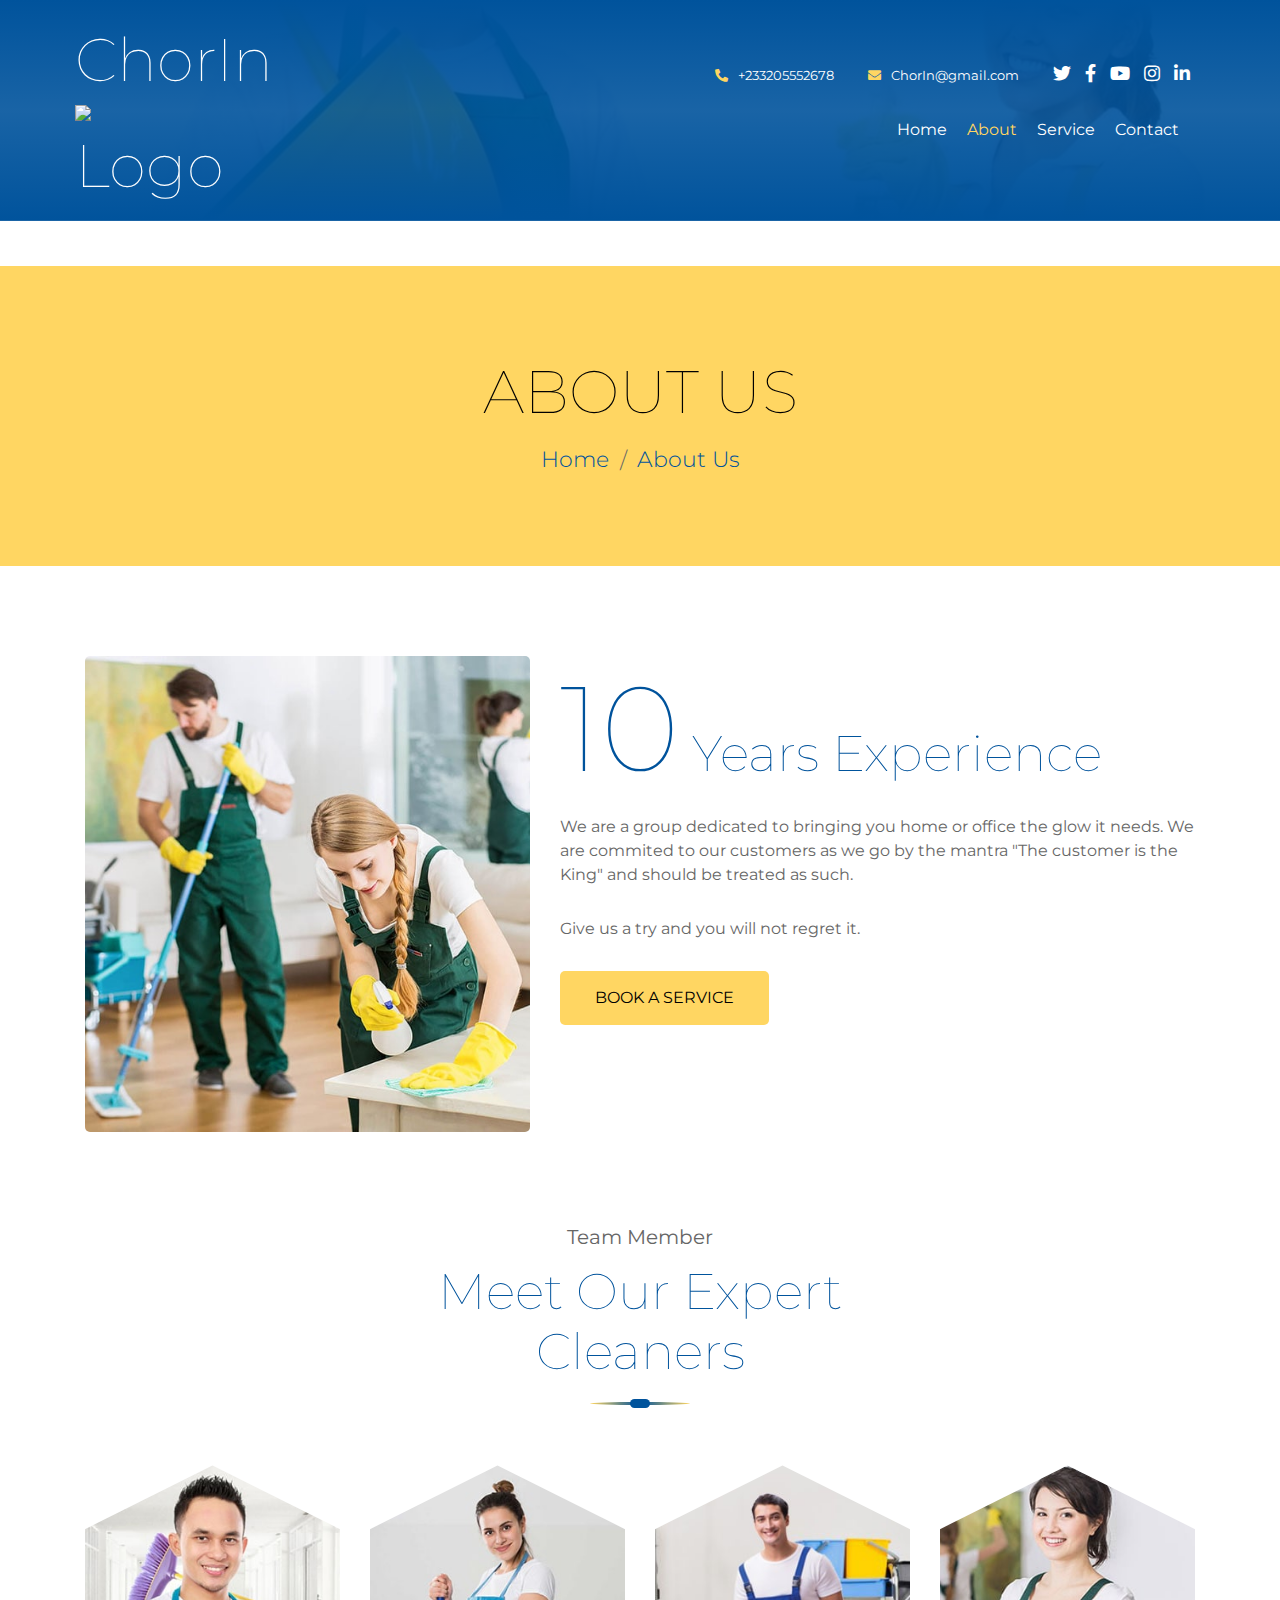
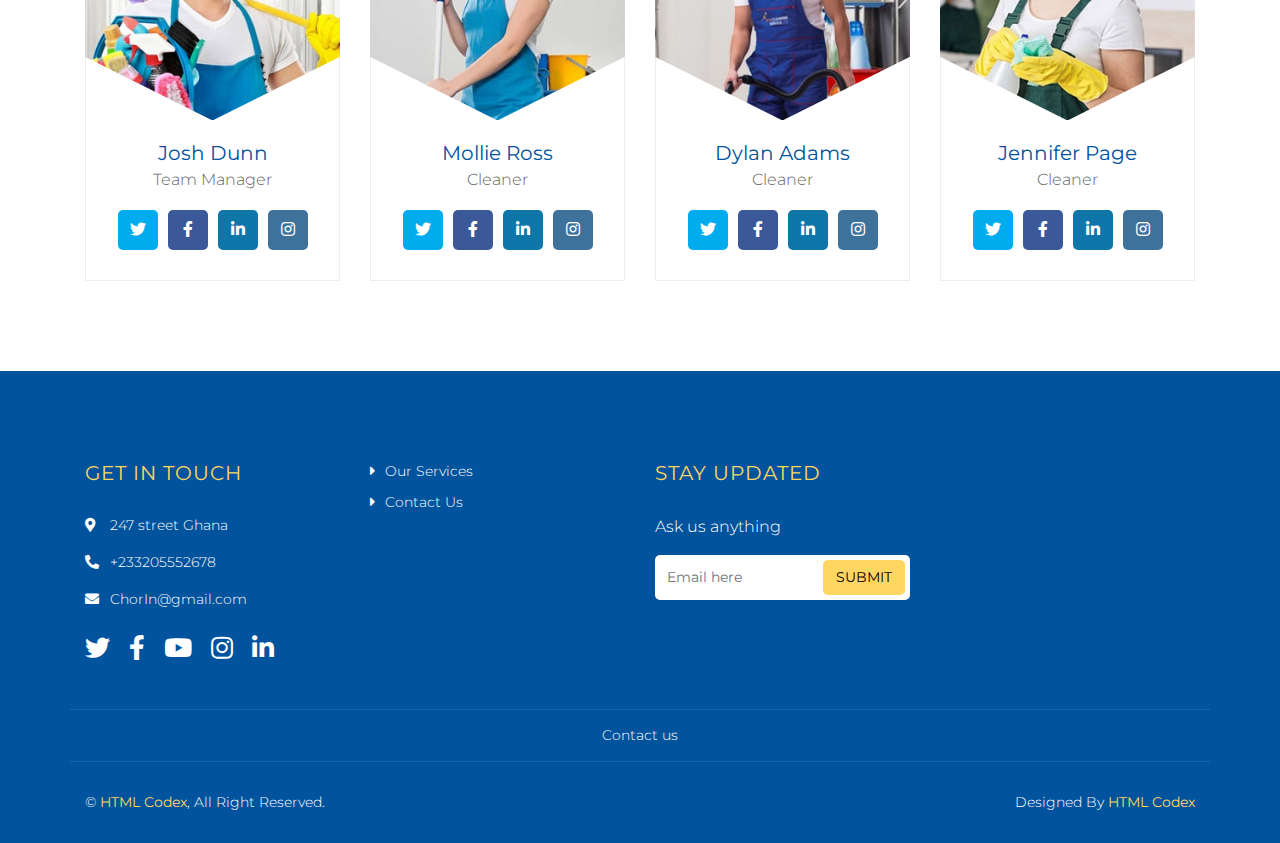
==== about.html @ 4300a053 "Update about.html" ====
<!DOCTYPE html>
<html lang="en">
    <head>
        <meta charset="utf-8">
        <title>ChorIn</title>
        <meta content="width=device-width, initial-scale=1.0" name="viewport">
        <meta content="Cleaning Company Website Template" name="keywords">
        <meta content="Cleaning Company Website Template" name="description">

        <!-- Favicon -->
        <link href="img/favicon.ico" rel="icon">

        <!-- Google Font -->
        <link href="https://fonts.googleapis.com/css2?family=Montserrat:wght@100;300;400&display=swap" rel="stylesheet">
        
        <!-- CSS Libraries -->
        <link href="https://stackpath.bootstrapcdn.com/bootstrap/4.4.1/css/bootstrap.min.css" rel="stylesheet">
        <link href="https://cdnjs.cloudflare.com/ajax/libs/font-awesome/5.10.0/css/all.min.css" rel="stylesheet">
        <link href="lib/owlcarousel/assets/owl.carousel.min.css" rel="stylesheet">
        <link href="lib/lightbox/css/lightbox.min.css" rel="stylesheet">

        <!-- Template Stylesheet -->
        <link href="css/style.css" rel="stylesheet">
    </head>

    <body>
        <div class="wrapper">
            <!-- Header Start -->
            <div class="header home">
                <div class="container-fluid">
                    <div class="header-top row align-items-center">
                        <div class="col-lg-3">
                            <div class="brand">
                                <a href="index.html">
                                    ChorIn
                                    <img src="img/logo.png" alt="Logo"> 
                                </a>
                            </div>
                        </div>
                        <div class="col-lg-9">
                            <div class="topbar">
                                <div class="topbar-col">
                                    <a href="tel:+012 345 67890"><i class="fa fa-phone-alt"></i>+233205552678</a>
                                </div>
                                <div class="topbar-col">
                                    <a href="mailto:info@example.com"><i class="fa fa-envelope"></i>ChorIn@gmail.com</a>
                                </div>
                                <div class="topbar-col">
                                    <div class="topbar-social">
                                        <a href=""><i class="fab fa-twitter"></i></a>
                                        <a href=""><i class="fab fa-facebook-f"></i></a>
                                        <a href=""><i class="fab fa-youtube"></i></a>
                                        <a href=""><i class="fab fa-instagram"></i></a>
                                        <a href=""><i class="fab fa-linkedin-in"></i></a>
                                    </div>
                                </div>
                            </div>
                            <div class="navbar navbar-expand-lg bg-light navbar-light">
                                <a href="#" class="navbar-brand">MENU</a>
                                <button type="button" class="navbar-toggler" data-toggle="collapse" data-target="#navbarCollapse">
                                    <span class="navbar-toggler-icon"></span>
                                </button>

                                <div class="collapse navbar-collapse justify-content-between" id="navbarCollapse">
                                    <div class="navbar-nav ml-auto">
                                        <a href="index.html" class="nav-item nav-link ">Home</a>
                                        <a href="about.html" class="nav-item nav-link active">About</a>
                                        <a href="service.html" class="nav-item nav-link">Service</a>
                                        <!--<a href="portfolio.html" class="nav-item nav-link">Project</a>-->
                                        <!--<a href="single.html" class="nav-item nav-link">Single</a>-->
                                        <a href="contact.html" class="nav-item nav-link">Contact</a>
                                       <!-- <div class="nav-item dropdown">
                                            <a href="#" class="nav-link dropdown-toggle" data-toggle="dropdown">Dropdown</a>
                                            <div class="dropdown-menu">
                                                <a href="#" class="dropdown-item">Sub Item 1</a>
                                                <a href="#" class="dropdown-item">Sub Item 2</a>
                                            </div>
                                        </div> 
                                        <a href="#" class="btn">Get A Quote</a> -->
                                    </div>
                                </div>
                            </div>
                        </div>
                    </div>
                    
                   <!-- <div class="hero row align-items-center">
                        <div class="col-md-7">
                            <h2>Best & Trusted</h2>
                            <h2><span>Cleaning</span> Service</h2>
                            <p>For your current Busy Schedu.e, involve us to make the difference you want to make</p>
                            <a class="btn" href="about.html">Explore Now</a>
                        </div>
                        <div class="col-md-5">
                            <div class="form">
                                <h3>Get A Quote</h3>
                                <form>
                                    <input class="form-control" type="text" placeholder="Your Name">
                                    <input class="form-control" type="text" placeholder="Mobile Number">
                                    <div class="control-group">
                                        <select class="custom-select">
                                            <option selected>Choose a service</option>
                                            <option value="1">House Cleaning</option>
                                            <option value="2">Apartment Cleaning</option>
                                            <option value="3">Office Cleaning</option>
                                        </select>
                                    </div>
                                    <textarea class="form-control" placeholder="Comment"></textarea>
                                    <button class="btn btn-block">Get A Quote</button>
                                </form>
                            </div>
                        </div>-->
                    </div>
                </div>
            </div>
            <!-- Header End -->
            
            
            <!-- Page Header Start -->
            <div class="page-header">
                <div class="container">
                    <div class="row">
                        <div class="col-12">
                            <h2>About Us</h2>
                        </div>
                        <div class="col-12">
                            <a href="">Home</a>
                            <a href="">About Us</a>
                        </div>
                    </div>
                </div>
            </div>
            <!-- Page Header End -->


            <!-- About Start -->
            <div class="about">
                <div class="container">
                    <div class="row">
                        <div class="col-lg-5 col-md-6">
                            <div class="about-img">
                                <img src="img/about.jpg" alt="Image">
                            </div>
                        </div>
                        <div class="col-lg-7 col-md-6">
                            <div class="about-text">
                                <h2><span>10</span> Years Experience</h2>
                                <p>
                                    We are a group dedicated to bringing you home or office the glow it needs. We are commited to our customers as we go by the mantra "The customer is the King" and should be treated as such.
                                </p>
                                <p>
                                    Give us a try and you will not regret it.
                                </p>
                                <a class="btn" href="service.html">Book a service</a>
                            </div>
                        </div>
                    </div>
                </div>
            </div>
            <!-- About End -->


            <!-- Story Start -->
           <!-- <div class="story">
                <div class="container">
                    <div class="section-header">
                        <p>Company Story</p>
                        <h2>Learn About Our Journey</h2>
                    </div>
                    <div class="row">
                        <div class="col-lg-12">
                            <div class="story-container">
                                <div class="story-end">
                                    <p>Now</p>
                                </div>
                                <div class="story-continue">

                                    <div class="row story-right">
                                        <div class="col-md-6">
                                            <p class="story-date">
                                                01 Dec 2020
                                            </p>
                                        </div>
                                        <div class="col-md-6">
                                            <div class="story-box">
                                                <div class="story-text">
                                                    <h3>Lorem ipsum dolor</h3>
                                                    <p>
                                                        Lorem ipsum dolor sit amet elit. Proin euismod nibh in convallis. Nam vitae posuere tortor, et imperdiet nunc. Praesent nisl nulla, fringilla eu ornare, dignissim vitae ipsum.
                                                    </p>
                                                </div>
                                            </div>
                                        </div>
                                    </div>

                                    <div class="row story-left">
                                        <div class="col-md-6 d-md-none d-block">
                                            <p class="story-date">
                                                01 Jun 2020
                                            </p>
                                        </div>
                                        <div class="col-md-6">
                                            <div class="story-box">
                                                <div class="story-text">
                                                    <h3>Lorem ipsum dolor</h3>
                                                    <p>
                                                        Lorem ipsum dolor sit amet elit. Proin euismod nibh in convallis. Nam vitae posuere tortor, et imperdiet nunc. Praesent nisl nulla, fringilla eu ornare, dignissim vitae ipsum.
                                                    </p>
                                                </div>
                                            </div>
                                        </div>
                                        <div class="col-md-6 d-md-block d-none">
                                            <p class="story-date">
                                                01 Jun 2020
                                            </p>
                                        </div>
                                    </div>

                                    <div class="row">
                                        <div class="col-12">
                                            <div class="story-year">
                                                <p>2020</p>
                                            </div>
                                        </div>
                                    </div>

                                    <div class="row story-right">
                                        <div class="col-md-6">
                                            <p class="story-date">
                                                01 Dec 2019
                                            </p>
                                        </div>
                                        <div class="col-md-6">
                                            <div class="story-box">
                                                <div class="story-text">
                                                    <h3>Lorem ipsum dolor</h3>
                                                    <p>
                                                        Lorem ipsum dolor sit amet elit. Proin euismod nibh in convallis. Nam vitae posuere tortor, et imperdiet nunc. Praesent nisl nulla, fringilla eu ornare, dignissim vitae ipsum.
                                                    </p>
                                                </div>
                                            </div>
                                        </div>
                                    </div>

                                    <div class="row story-left">
                                        <div class="col-md-6 d-md-none d-block">
                                            <p class="story-date">
                                                01 Jun  2019
                                            </p>
                                        </div>
                                        <div class="col-md-6">
                                            <div class="story-box">
                                                <div class="story-text">
                                                    <h3>Lorem ipsum dolor</h3>
                                                    <p>
                                                        Lorem ipsum dolor sit amet elit. Proin euismod nibh in convallis. Nam vitae posuere tortor, et imperdiet nunc. Praesent nisl nulla, fringilla eu ornare, dignissim vitae ipsum.
                                                    </p>
                                                </div>
                                            </div>
                                        </div>
                                        <div class="col-md-6 d-md-block d-none">
                                            <p class="story-date">
                                                01 Jun  2019
                                            </p>
                                        </div>
                                    </div>
                                    
                                    <div class="row">
                                        <div class="col-12">
                                            <div class="story-year">
                                                <p>2019</p>
                                            </div>
                                        </div>
                                    </div>

                                    <div class="row story-right">
                                        <div class="col-md-6">
                                            <p class="story-date">
                                                01 Dec 2018
                                            </p>
                                        </div>
                                        <div class="col-md-6">
                                            <div class="story-box">
                                                <div class="story-text">
                                                    <h3>Lorem ipsum dolor</h3>
                                                    <p>
                                                        Lorem ipsum dolor sit amet elit. Proin euismod nibh in convallis. Nam vitae posuere tortor, et imperdiet nunc. Praesent nisl nulla, fringilla eu ornare, dignissim vitae ipsum.
                                                    </p>
                                                </div>
                                            </div>
                                        </div>
                                    </div>

                                    <div class="row story-left">
                                        <div class="col-md-6 d-md-none d-block">
                                            <p class="story-date">
                                                01 Jun 2018
                                            </p>
                                        </div>
                                        <div class="col-md-6">
                                            <div class="story-box">
                                                <div class="story-text">
                                                    <h3>Lorem ipsum dolor</h3>
                                                    <p>
                                                        Lorem ipsum dolor sit amet elit. Proin euismod nibh in convallis. Nam vitae posuere tortor, et imperdiet nunc. Praesent nisl nulla, fringilla eu ornare, dignissim vitae ipsum.
                                                    </p>
                                                </div>
                                            </div>
                                        </div>
                                        <div class="col-md-6 d-md-block d-none">
                                            <p class="story-date">
                                                01 Jun 2018
                                            </p>
                                        </div>
                                    </div>
                                </div>
                                <div class="story-start">
                                    <p>Launch</p>
                                </div>
                                <div class="story-launch">
                                    <div class="story-box">
                                        <div class="story-text">
                                            <h3>Launched our company on 01 Jan 2018</h3>
                                            <p>
                                                Lorem ipsum dolor sit amet elit. Proin euismod nibh in convallis. Nam vitae posuere tortor, et imperdiet nunc. Praesent nisl nulla, fringilla eu ornare, dignissim vitae ipsum.
                                            </p>
                                        </div>
                                    </div>
                                </div>
                            </div>
                        </div>
                    </div>
                </div>
            </div>-->
            <!-- Story End -->


            <!-- Team Start -->
            <div class="team">
                <div class="container">
                    <div class="section-header">
                        <p>Team Member</p>
                        <h2>Meet Our Expert Cleaners</h2>
                    </div>
                    <div class="row">
                        <div class="col-lg-3 col-md-6">
                            <div class="team-item">
                                <div class="team-img">
                                    <img src="img/team-1.jpg" alt="Team Image">
                                </div>
                                <div class="team-text">
                                    <h2>Josh Dunn</h2>
                                    <h3>Team Manager</h3>
                                    <div class="team-social">
                                        <a class="social-tw" href=""><i class="fab fa-twitter"></i></a>
                                        <a class="social-fb" href=""><i class="fab fa-facebook-f"></i></a>
                                        <a class="social-li" href=""><i class="fab fa-linkedin-in"></i></a>
                                        <a class="social-in" href=""><i class="fab fa-instagram"></i></a>
                                    </div>
                                </div>
                            </div>
                        </div>
                        <div class="col-lg-3 col-md-6">
                            <div class="team-item">
                                <div class="team-img">
                                    <img src="img/team-2.jpg" alt="Team Image">
                                </div>
                                <div class="team-text">
                                    <h2>Mollie Ross</h2>
                                    <h3>Cleaner</h3>
                                    <div class="team-social">
                                        <a class="social-tw" href=""><i class="fab fa-twitter"></i></a>
                                        <a class="social-fb" href=""><i class="fab fa-facebook-f"></i></a>
                                        <a class="social-li" href=""><i class="fab fa-linkedin-in"></i></a>
                                        <a class="social-in" href=""><i class="fab fa-instagram"></i></a>
                                    </div>
                                </div>
                            </div>
                        </div>
                        <div class="col-lg-3 col-md-6">
                            <div class="team-item">
                                <div class="team-img">
                                    <img src="img/team-3.jpg" alt="Team Image">
                                </div>
                                <div class="team-text">
                                    <h2>Dylan Adams</h2>
                                    <h3>Cleaner</h3>
                                    <div class="team-social">
                                        <a class="social-tw" href=""><i class="fab fa-twitter"></i></a>
                                        <a class="social-fb" href=""><i class="fab fa-facebook-f"></i></a>
                                        <a class="social-li" href=""><i class="fab fa-linkedin-in"></i></a>
                                        <a class="social-in" href=""><i class="fab fa-instagram"></i></a>
                                    </div>
                                </div>
                            </div>
                        </div>
                        <div class="col-lg-3 col-md-6">
                            <div class="team-item">
                                <div class="team-img">
                                    <img src="img/team-4.jpg" alt="Team Image">
                                </div>
                                <div class="team-text">
                                    <h2>Jennifer Page</h2>
                                    <h3>Cleaner</h3>
                                    <div class="team-social">
                                        <a class="social-tw" href=""><i class="fab fa-twitter"></i></a>
                                        <a class="social-fb" href=""><i class="fab fa-facebook-f"></i></a>
                                        <a class="social-li" href=""><i class="fab fa-linkedin-in"></i></a>
                                        <a class="social-in" href=""><i class="fab fa-instagram"></i></a>
                                    </div>
                                </div>
                            </div>
                        </div>
                    </div>
                </div>
            </div>
            <!-- Team End -->


             <!-- Footer Start -->
            <div class="footer">
                <div class="container">
                    <div class="row">
                        <div class="col-md-6 col-lg-3">
                            <div class="footer-contact">
                                <h2>Get In Touch</h2>
                                <p><i class="fa fa-map-marker-alt"></i>247 street Ghana</p>
                                <p><i class="fa fa-phone-alt"></i>+233205552678</p>
                                <p><i class="fa fa-envelope"></i>ChorIn@gmail.com</p>
                                <div class="footer-social">
                                    <a href=""><i class="fab fa-twitter"></i></a>
                                    <a href=""><i class="fab fa-facebook-f"></i></a>
                                    <a href=""><i class="fab fa-youtube"></i></a>
                                    <a href=""><i class="fab fa-instagram"></i></a>
                                    <a href=""><i class="fab fa-linkedin-in"></i></a>
                                </div>
                            </div>
                        </div>
                        <div class="col-md-6 col-lg-3">
                            <div class="footer-link">
                                <!--<h2>Useful Link</h2>
                                <a href="">About Us</a>
                                <a href="">Our Story</a> -->
                                <a href="service.html">Our Services</a>
                                <!--<a href="">Our Projects</a>-->
                                <a href="">Contact Us</a>
                            </div>
                        </div>
                       <!-- <div class="col-md-6 col-lg-3">
                            <div class="footer-link">
                                <h2>Useful Link</h2>
                                <a href="">Our Clients</a>
                                <a href="">Clients Review</a>
                                <a href="">Ongoing Project</a>
                                <a href="">Customer Support</a>
                                <a href="">FAQs</a>
                            </div>
                        </div>-->
                        <div class="col-md-6 col-lg-3">
                            <div class="footer-form">
                                <h2>Stay Updated</h2>
                                <p>
                                    Ask us anything
                                </p>
                                <input class="form-control" placeholder="Email here">
                                <button class="btn">Submit</button>
                            </div>
                        </div>
                    </div>
                </div>
                <div class="container footer-menu">
                    <div class="f-menu">
                       <!--  <a href="">Terms of use</a>
                        <a href="">Privacy policy</a>
                        <a href="">Cookies</a>
                        <a href="">Help & FQAs</a> -->
                        <a href="contact.html">Contact us</a>
                    </div>
                </div>
                <div class="container copyright">
                    <div class="row">
                        <div class="col-md-6">
                            <p>&copy; <a href="https://htmlcodex.com">HTML Codex</a>, All Right Reserved.</p>
                        </div>
                        <div class="col-md-6">
                            <p>Designed By <a href="https://htmlcodex.com">HTML Codex</a></p>
                        </div>
                    </div>
                </div>
            </div>
            <!-- Footer End -->
            
            <a href="#" class="back-to-top"><i class="fa fa-chevron-up"></i></a>
        </div>

        <!-- JavaScript Libraries -->
        <script src="https://code.jquery.com/jquery-3.4.1.min.js"></script>
        <script src="https://stackpath.bootstrapcdn.com/bootstrap/4.4.1/js/bootstrap.bundle.min.js"></script>
        <script src="lib/easing/easing.min.js"></script>
        <script src="lib/owlcarousel/owl.carousel.min.js"></script>
        <script src="lib/isotope/isotope.pkgd.min.js"></script>
        <script src="lib/lightbox/js/lightbox.min.js"></script>

        <!-- Template Javascript -->
        <script src="js/main.js"></script>
    </body>
</html>
---- css/style.css ----
/*******************************/
/********* General CSS *********/
/*******************************/
body {
    color: #666666;
    background: #ffffff;
    font-family: 'Montserrat', sans-serif;
    font-weight: 400;
}

h1,
h2, 
h3, 
h4,
h5, 
h6 {
    font-weight: 100;
}

a {
    color: #454545;
    transition: .3s;
}

a:hover,
a:active,
a:focus {
    color: #333333;
    outline: none;
    text-decoration: none;
}

.btn:focus {
    box-shadow: none;
}

.wrapper {
    position: relative;
    width: 100%;
    max-width: 1366px;
    margin: 0 auto;
    background: #ffffff;
}

.back-to-top {
    position: fixed;
    display: none;
    background: #FFD662;
    color: #000000;
    width: 44px;
    height: 44px;
    text-align: center;
    line-height: 1;
    font-size: 22px;
    border-radius: 5px;
    right: 15px;
    bottom: 15px;
    transition: background 0.5s;
    z-index: 9;
}

.back-to-top:hover {
    color: #ffffff;
    background: #00539C;
}

.back-to-top i {
    padding-top: 10px;
}


/*******************************/
/********** Header CSS *********/
/*******************************/
.header {
    position: relative;
    width: 100%;
    padding: 15px 0 0 0;
    background: #00539C;
}

.header.home {
    margin-bottom: 45px;
    background: linear-gradient(rgba(0, 83, 156, 1), rgba(0, 83, 156, .9), rgba(0, 83, 156, 1)), url(../img/header.jpg);
    background-position: center;
    background-repeat: no-repeat;
    background-size: cover;
}

@media (min-width: 992px) {
    .header .row {
        padding: 0 60px;
    }
}

.header .header-top {
    padding-bottom: 15px;
    border-bottom: 1px solid rgba(255, 255, 255, .1);
}

.header .brand {
    position: relative;
}

.header .brand a {
    color: #ffffff;
    font-size: 60px;
    font-weight: 100;
}

.header .brand img {
    width: 100%;
    max-width: 150px;
    height: 100%;
    max-height: 100px;
}

.header .topbar {
    position: relative;
    text-align: right;
}

.header .topbar .topbar-col {
    display: inline-block;
    padding: 0 15px;
    margin-bottom: 15px;
}

.header .topbar-col a {
    color: #ffffff;
    font-size: 13px;
}

.header .topbar-col a i {
    margin-right: 10px;
    color: #FFD662;
}

.header .topbar-social {
    position: relative;
}

.header .topbar-social a {
    display: inline-block;
}

.header .topbar-social a i {
    margin-right: 10px;
    font-size: 18px;
    color: #ffffff;
}

.header .topbar-social a:last-child i {
    margin: 0;
}

.header .topbar-social a:hover i {
    color: #FFD662;
}

.header .dropdown-menu {
    margin-top: 0;
    border: 0;
    border-radius: 5px;
    background: #eeeeee;
}

.header .dropdown-menu a.active {
    color: #FFD662;
}

@media (min-width: 992px) {
    .header .navbar {
        background: transparent !important;
    }
    
    .header .navbar-brand {
        display: none;
    }
    
    .header .navbar-light a.nav-link,
    .header .navbar-light .show > .nav-link {
        position: relative;
        padding: 8px 10px;
        color: #ffffff;
        font-size: 16px;
        z-index: 1;
    }
    
    .header .navbar-light a.nav-link:hover,
    .header .navbar-light a.nav-link.active {
        color: #FFD662;
    }
}

@media (max-width: 992px) {
    .header .brand {
        text-align: center;
        margin-bottom: 15px;
    }
    
    .header .topbar {
        text-align: center;
        margin-bottom: 15px;
    }
    
    .header .topbar .topbar-col {
        margin: 0;
    }
    
    .header .topbar .topbar-social {
        margin-top: 5px;
    }
    
    .header .navbar {
        background: #ffffff !important;
        border: none;
        z-index: 1;
    }
    
    .header a.nav-link {
        padding: 5px 0;
    }
    
    .header .dropdown-menu {
        box-shadow: none;
    }
}

.header .navbar .btn {
    position: relative;
    margin-left: 15px;
    padding: 12px 20px 10px 20px;
    font-size: 13px;
    text-transform: uppercase;
    color: #00539C;
    border: none;
    border-radius: 5px;
    background: #ffffff;
    transition: .3s;
}

.header .navbar .btn:hover {
    color: #000000;
    background: #FFD662;
}

.header .navbar .btn i {
    font-size: 16px;
    margin-right: 8px;
}

@media (max-width: 992px) {
    .header .navbar {
        border-radius: 5px;
    }
    
    .header .navbar .btn {
        display: none;
    }
}

.header .hero {
    padding-top: 60px;
    padding-bottom: 60px;
}

.header .hero h2 {
    margin: 0;
    font-size: 60px;
    font-weight: 100;
    color: #ffffff;
}

.header .hero h2 span {
    color: #FFD662;
}

.header .hero p {
    margin: 10px 0 20px 0;
    font-size: 22px;
    color: #ffffff;
}

.header .hero a.btn {
    position: relative;
    padding: 15px 30px;
    font-size: 16px;
    text-transform: uppercase;
    color: #00539C;
    border: none;
    border-radius: 5px;
    background: #ffffff;
    transition: .3s;
}

.header .hero a.btn:hover {
    color: #000000;
    background: #FFD662;
}

.header .hero .form {
    padding: 30px;
    border: 1px solid rgba(255, 255, 255, .4);
    background: rgba(255, 255, 255, .3);
    border-radius: 5px;
}

.header .hero .form h3 {
    color: #ffffff;
    font-weight: 300;
}

.header .hero .form input,
.header .hero .form select,
.header .hero .form textarea {
    margin-bottom: 15px;
    height: 45px;
    border-radius: 5px;
    border: 1px solid rgba(255, 255, 255, .3);
    background: rgba(255, 255, 255, .2);
}

.header .hero .form textarea {
    height: 75px;
}

.header .hero .form select,
.header .hero .form input::placeholder,
.header .hero .form textarea::placeholder {
    color: #ffffff;
}

.header .hero .form select option:not(:checked) {
    color: #666666;
}

.header .hero .form .btn {
    position: relative;
    padding: 10px 35px;
    font-size: 16px;
    text-transform: uppercase;
    color: #000000;
    border: none;
    border-radius: 5px;
    background: #FFD662;
    transition: .3s;
}

.header .hero .form .btn:hover {
    color: #00539C;
    background: #ffffff;
}

@media (max-width: 767.98px) {
    .header .hero .form {
        margin-top: 45px;
    }
}


/*******************************/
/******* Page Header CSS *******/
/*******************************/
.page-header {
    position: relative;
    margin-bottom: 45px;
    padding: 90px 0;
    text-align: center;
    background: #FFD662;
}

.page-header h2 {
    color: #000000;
    font-size: 60px;
    font-weight: 100;
    text-transform: uppercase;
    margin-bottom: 15px;
}

.page-header a {
    position: relative;
    padding: 0 12px;
    font-size: 22px;
    font-weight: 300;
    color: #00539C;
}

.page-header a:hover {
    color: #000000;
}

.page-header a::after {
    position: absolute;
    content: "/";
    width: 8px;
    height: 8px;
    top: -2px;
    right: -7px;
    text-align: center;
    color: #666666;
}

.page-header a:last-child::after {
    display: none;
}


/*******************************/
/******* Section Header ********/
/*******************************/
.section-header {
    position: relative;
    width: 100%;
    max-width: 550px;
    text-align: center;
    margin: 0 auto;
    margin-bottom: 60px;
    padding-bottom: 15px;
}

.section-header::before {
    position: absolute;
    content: "";
    width: 100px;
    height: 3px;
    left: calc(50% - 50px);
    bottom: 0;
    background: linear-gradient(to left, #FFD662, #00539C, #FFD662);
    border-radius: 100%;
}

.section-header::after {
    position: absolute;
    content: "";
    width: 20px;
    height: 9px;
    left: calc(50% - 10px);
    bottom: -3px;
    background: #00539C;
    border-radius: 5px;
}

.section-header p {
    margin-bottom: 10px;
    font-size: 20px;
}

.section-header h2 {
    color: #00539C;
    font-size: 50px;
    font-weight: 100;
}

.section-header.left {
    text-align: left;
}

.section-header.left::before {
    width: 60px;
    left: 0;
    background: linear-gradient(to left, #FFD662, #00539C, #00539C);
    border-radius: 0 100% 100% 0;
}

.section-header.left::after {
    left: 0;
    border-radius: 5px;
}


/*******************************/
/********** About CSS **********/
/*******************************/
.about {
    position: relative;
    width: 100%;
    padding: 45px 0;
}

.about .about-img img {
    width: 100%;
    border-radius: 5px;
}

.about .about-text h2 {
    position: relative;
    color: #00539C;
    font-size: 50px;
    margin-bottom: 15px;
}

.about .about-text h2 span {
    font-size: 120px;
}

.about .about-text p {
    font-size: 16px;
    margin-bottom: 30px;
}

.about .about-text a.btn {
    padding: 15px 35px;
    font-size: 16px;
    text-transform: uppercase;
    color: #000000;
    border: none;
    border-radius: 5px;
    background: #FFD662;
    transition: .3s;
}

.about .about-text a.btn:hover {
    color: #ffffff;
    background: #00539C;
}

@media (max-width: 767.98px) {
    .about .about-img img {
        margin-bottom: 30px;
    }
}


/*******************************/
/********* Service CSS *********/
/*******************************/
.service {
    position: relative;
    width: 100%;
    padding: 45px 0 15px 0;
}

.service .service-item {
    position: relative;
    width: 100%;
    text-align: center;
    background: #ffffff;
    border-radius: 5px;
    margin-bottom: 30px;
    box-shadow: 0 0 30px rgba(0, 0, 0, .1);
}

.service .service-item img {
    width: 100%;
    border-radius: 5px 5px 0 0;
}

.service .service-item h3 {
    margin: 0;
    padding: 25px 15px 15px 15px;
    font-size: 20px;
    font-weight: 300;
    color: #00539C;
}

.service .service-item p {
    margin: 0;
    padding: 0 25px 25px 25px;
    font-size: 16px;
}

.service .service-item a.btn {
    position: relative;
    margin-bottom: 30px;
    padding: 10px 20px;
    font-size: 14px;
    text-transform: uppercase;
    color: #000000;
    border: none;
    border-radius: 5px;
    background: #FFD662;
    transition: .3s;
}

.service .service-item:hover a.btn {
    color: #ffffff;
    background: #00539C;
}

.service .service-item a.btn:hover {
    color: #000000;
    background: #FFD662;
}


/*******************************/
/********* Feature CSS *********/
/*******************************/
.feature {
    position: relative;
    width: 100%;
    padding: 45px 0 15px 0;
}

.feature .section-header {
    margin-bottom: 30px;
}

.feature a.btn {
    margin-top: 10px;
    padding: 15px 35px;
    font-size: 16px;
    text-transform: uppercase;
    color: #000000;
    border: none;
    border-radius: 5px;
    background: #FFD662;
    transition: .3s;
}

.feature a.btn:hover {
    color: #ffffff;
    background: #00539C;
}

.feature .feature-item {
    margin-bottom: 30px;
}

.feature .feature-item img {
    width: 100%;
    border-radius: 5px;
}

.feature .feature-item h3 {
    margin-bottom: 15px;
    font-size: 22px;
    font-weight: 300;
    color: #00539C;
}

.feature .feature-item p {
    margin: 0;
    font-size: 16px;
}

@media (max-width: 767.98px) {
    .feature a.btn {
        margin-bottom: 45px;
    }
}


/*******************************/
/*********** Team CSS **********/
/*******************************/
.team {
    position: relative;
    width: 100%;
    padding: 45px 0 15px 0;
}

.team .team-item {
    margin-bottom: 30px;
}

.team .team-img {
    position: relative;
    font-size: 0;
    clip-path: polygon(50% 0%, 100% 25%, 100% 75%, 50% 100%, 0% 75%, 0% 25%);
    -webkit-clip-path: polygon(50% 0%, 100% 25%, 100% 75%, 50% 100%, 0% 75%, 0% 25%);
}

.team .team-img img {
    width: 100%;
    height: auto;
}

.team .team-text {
    padding: 150px 15px 30px 15px;
    margin-top: -130px;
    text-align: center;
    background: #ffffff;
    border: 1px solid #eeeeee;
    transition: .3s;
}

.team .team-text:hover {
    background: #FFD662;
    border: 1px solid #FFD662;
}

.team .team-text h2 {
    margin-bottom: 5px;
    font-size: 20px;
    font-weight: 400;
    color: #00539C;
}

.team .team-text h3 {
    margin-bottom: 20px;
    font-size: 16px;
    font-weight: 300;
}

.team .team-social {
    position: relative;
    width: 100%;
    display: flex;
    align-items: center;
    justify-content: center;
    font-size: 0;
}

.team .team-social a {
    display: inline-block;
    width: 40px;
    height: 40px;
    margin-right: 10px;
    padding: 11px 0 10px 0;
    font-size: 16px;
    font-weight: 300;
    line-height: 16px;
    text-align: center;
    color: #ffffff;
    border-radius: 5px;
    transition: .3s;
}

.team .team-social a.social-tw {
    background: #00acee;
}

.team .team-social a.social-fb {
    background: #3b5998;
}

.team .team-social a.social-li {
    background: #0e76a8;
}

.team .team-social a.social-in {
    background: #3f729b;
}

.team .team-social a.social-yt {
    background: #c4302b;
}

.team .team-social a:last-child {
    margin-right: 0;
}

.team .team-social a:hover {
    color: #ffffff;
    background: #00539C;
}


/*******************************/
/*********** FAQs CSS **********/
/*******************************/
.faqs {
    position: relative;
    width: 100%;
    padding: 45px 0;
}

.faqs .section-header {
    margin-bottom: 30px;
}

.faqs img {
    width: 100%;
    border-radius: 5px;
}

@media(max-width: 767.98px) {
    .faqs img {
        margin-bottom: 30px;
    }
}

.faqs .card {
    margin-bottom: 15px;
    padding-top: 15px;
    border: none;
    border-radius: 0;
    border-top: 1px solid #eeeeee;
}

.faqs .card:last-child {
    margin-bottom: 0;
    padding-bottom: 15px;
    border-bottom: 1px solid #eeeeee;
}

.faqs .card-header {
    padding: 0;
    border: none;
    background: #ffffff;
}

.faqs .card-header a {
    display: block;
    width: 100%;
    color: #00539C;
    font-size: 18px;
    font-weight: 300;
    line-height: 40px;
}

.faqs .card-header a span {
    display: inline-block;
    width: 40px;
    height: 40px;
    margin-right: 10px;
    text-align: center;
    background: #FFD662;
    color: #000000;
    border-radius: 5px;
}

.faqs .card-header [data-toggle="collapse"]:after {
    font-family: 'font Awesome 5 Free';
    content: "\f067";
    float: right;
    color: #00539C;
    font-size: 12px;
    font-weight: 900;
    transition: .3s;
}

.faqs .card-header [data-toggle="collapse"][aria-expanded="true"]:after {
    font-family: 'font Awesome 5 Free';
    content: "\f068";
    float: right;
    color: #00539C;
    font-size: 12px;
    font-weight: 900;
    transition: .3s;
}

.faqs .card-body {
    padding: 15px 0 0 0;
    font-size: 16px;
    border: none;
    background: #ffffff;
}

.faqs a.btn {
    margin-top: 30px;
    padding: 15px 35px;
    font-size: 16px;
    text-transform: uppercase;
    color: #000000;
    border: none;
    border-radius: 5px;
    background: #FFD662;
    transition: .3s;
}

.faqs a.btn:hover {
    color: #ffffff;
    background: #00539C;
}


/*******************************/
/****** Pricing Plan CSS *******/
/*******************************/
.price {
    position: relative;
    padding: 45px 0 15px 0;
}

.price .price-item {
    text-align: center;
    background: #ffffff;
    border-radius: 5px;
    box-shadow: 0 0 30px rgba(0, 0, 0, .1);
    margin-bottom: 30px;
}

.price .price-header {
    padding: 30px 0 50px 0;
    color: #000000;
    background: #FFD662;
    border-radius: 5px 5px 0 0;
}

.price .featured-item .price-header {
    color: #ffffff;
    background: #00539C;
}

.price .price-icon {
    margin-bottom: 15px;
}

.price .price-icon i {
    display: inline-block;
    font-size: 45px;
}

.price .price-title h2 {
    font-size: 24px;
    font-weight: 300;
    letter-spacing: 2px;
}

.price .price-pricing h2 {
    font-size: 60px;
    font-weight: 100;
    margin-left: 15px;
    margin-bottom: 0;
}

.price .price-pricing h2 small {
    position: absolute;
    font-size: 18px;
    font-weight: 300;
    margin-top: 16px;
    margin-left: -15px;
}

.price .price-body {
    padding: 20px 0;
    background: #ffffff;
    border-radius: 25px 30px 0 0;
    margin-top: -30px;
}

.price .price-des ul {
    margin: 0;
    padding: 0;
    list-style: none;
}

.price .price-des ul li {
    color: #2A293E;
    font-size: 14px;
    font-weight: 300;
    padding: 5px;
    border-bottom: 1px solid #eeeeee;
}

.price .price-des ul li:last-child {
    border: none;
}

.price .price-footer {
    padding-bottom: 30px;
    background: #ffffff;
    border-radius: 0 0 5px 5px;
}


.price .price-action a {
    display: inline-block;
    padding: 10px 25px;
    color: #000000;
    font-size: 14px;
    letter-spacing: 2px;
    background: #FFD662;
    border-radius: 5px;
    transition:  .3s;
}

.price .price-action a i {
    margin-right: 5px;
}

.price .price-action a:hover {
    color: #ffffff;
    background: #00539C;
}

.price .featured-item .price-action a {
    color: #ffffff;
    background: #00539C;
}

.price .featured-item .price-action a:hover {
    color: #000000;
    background: #FFD662;
}


/*******************************/
/********** Newsletter *********/
/*******************************/
.newsletter {
    position: relative;
    margin: 45px 0;
    padding: 60px 0;
    background: #00539C;
}

.newsletter h2 {
    color: #ffffff;
    font-size: 45px;
    font-weight: 100;
    text-transform: uppercase;
}

.newsletter p {
    margin: 0;
    color: #ffffff;
    font-size: 20px;
    font-weight: 300;
}

.newsletter .form {
    position: relative;
}

.newsletter input {
    height: 60px;
    border: none;
    border-radius: 5px;
}

.newsletter .btn {
    position: absolute;
    top: 5px;
    right: 5px;
    height: 50px;
    padding: 10px 20px;
    font-size: 16px;
    font-weight:400;
    text-transform: uppercase;
    color: #000000;
    background: #FFD662;
    border-radius: 5px;
    transition: .3s;
}

.newsletter .btn:hover {
    color: #ffffff;
    background: #00539C;
}


/*******************************/
/******* Testimonial CSS *******/
/*******************************/
.testimonial {
    position: relative;
    padding: 45px 0;
}

.testimonial .testimonial-item {
    position: relative;
    margin: 0 15px;
    text-align: center;
}

.testimonial .testimonial-img {
    position: relative;
    margin-bottom: 15px;
    z-index: 1;
}

.testimonial .testimonial-item img {
    margin: 0 auto;
    width: 150px;
    border: 15px solid #ffffff;
    border-radius: 100px;
}

.testimonial .testimonial-content {
    position: relative;
    margin-top: -90px;
    padding: 100px 25px 25px 25px;
    text-align: center;
    background: #FFD662;
    border-radius: 5px;
}

.testimonial .testimonial-item p {
    color: #000000;
    font-size: 16px;
    font-weight: 400;
}

.testimonial .testimonial-content h3 {
    color: #000000;
    font-size: 18px;
    font-weight: 400;
    text-transform: uppercase;
    margin-bottom: 5px;
}

.testimonial .testimonial-content h4 {
    font-size: 14px;
    font-weight: 400;
    margin-bottom: 0;
}

.testimonial .owl-nav,
.testimonial .owl-dots {
    margin-top: 15px;
    text-align: center;
}

.testimonial .owl-dot {
    display: inline-block;
    margin: 0 5px;
    width: 12px;
    height: 12px;
    border-radius: 50%;
    background: #FFD662;
}

.testimonial .owl-dot.active {
    background: #00539C;
}


/*******************************/
/*********** Blog CSS **********/
/*******************************/
.blog {
    position: relative;
    width: 100%;
    padding: 45px 0 15px 0;
}

.blog .blog-item {
    position: relative;
    width: 100%;
    border-radius: 5px;
    margin-bottom: 30px;
    background: #ffffff;
    box-shadow: 0 0 30px rgba(0, 0, 0, .1);
}

.blog .blog-item img {
    width: 100%;
    border-radius: 5px 5px 0 0;
}

.blog .blog-item h3 {
    margin: 0;
    padding: 25px 30px 5px 30px;
    font-size: 22px;
    font-weight: 300;
    color: #00539C;
}

.blog .blog-item .meta {
    padding: 0 30px 15px 30px;
}

.blog .blog-item .meta * {
    display: inline-block;
    margin: 0;
    padding: 0;
    font-size: 14px;
    color: #999999;
}

.blog .blog-item .meta i {
    margin: 0 2px 0 10px;
}

.blog .blog-item .meta i:first-child {
    margin-left: 0;
}

.blog .blog-item p {
    padding: 0 30px;
    font-size: 16px;
}

.blog .blog-item a.btn {
    position: relative;
    margin: 5px 30px 30px 30px;
    padding: 10px 20px;
    font-size: 14px;
    text-transform: uppercase;
    color: #000000;
    border: none;
    border-radius: 5px;
    background: #FFD662;
    transition: .3s;
}

.blog .blog-item:hover a.btn {
    color: #ffffff;
    background: #00539C;
}

.blog .blog-item a.btn:hover {
    color: #000000;
    background: #FFD662;
}


/*******************************/
/******* Call to Action ********/
/*******************************/
.call-to-action {
    position: relative;
    margin: 45px 0;
    padding: 60px 0;
    background: #00539C;
}

.call-to-action h2 {
    color: #ffffff;
    font-size: 45px;
    font-weight: 100;
    text-transform: uppercase;
}

.call-to-action p {
    margin: 0;
    color: #ffffff;
    font-size: 20px;
    font-weight: 300;
}

.call-to-action a {
    float: right;
    height: 60px;
    padding: 16px 35px 14px 35px;
    font-size: 18px;
    font-weight:400;
    text-transform: uppercase;
    color: #000000;
    background: #FFD662;
    border-radius: 5px;
}

.call-to-action a:hover {
    color: #FFD662;
    background: #ffffff;
}

@media (max-width: 768px) {
    .call-to-action a {
        float: left;
        margin-top: 30px;
    }
}


/*******************************/
/********** Story CSS **********/
/*******************************/
.story {
    position: relative;
    width: 100%;
    padding: 45px 0 15px 0;
}

.story .container {
    max-width: 960px;
}

.story .story-container {
    position: relative;
    width: 100%;
}

.story .story-end,
.story .story-start,
.story .story-year {
    position: relative;
    width: 100%;
    text-align: center;
    z-index: 1;
}

.story .story-end p,
.story .story-start p,
.story .story-year p {
    display: inline-block;
    width: 100px;
    margin: 0;
    padding: 10px 0;
    text-align: center;
    background: #FFD662;
    border: 1px solid #00539C;
    border-radius: 5px;
    color: #000000;
    font-size: 16px;
    text-transform: uppercase;
}

.story .story-year {
    margin: 30px 0;
}

.story .story-continue {
    position: relative;
    width: 100%;
    padding: 60px 0;
}

.story .story-continue::before {
    position: absolute;
    content: "";
    width: 3px;
    height: 100%;
    top: 0;
    left: 50%;
    margin-left: -1.5px;
    background: #FFD662;
    border-left: 1px solid #00539C;
    border-right: 1px solid #00539C;
}

.story .row.story-left,
.story .row.story-right .story-date {
    text-align: right;
}

.story .row.story-right,
.story .row.story-left .story-date {
    text-align: left;
}

.story .story-date {
    padding: 0 5px;
    font-size: 14px;
    font-weight: 400;
    margin: 41px 0 0 0;
}

.story .story-date::after {
    content: '';
    display: block;
    position: absolute;
    width: 17px;
    height: 17px;
    top: 42px;
    background: #FFD662;
    border: 1px solid #00539C;
    border-radius: 15px;
    z-index: 1;
}

.story .row.story-left .story-date::after {
    left: -8.5px;
}

.story .row.story-right .story-date::after {
    right: -8.5px;
}

.story .story-box,
.story .story-launch {
    position: relative;
    display: inline-block;
    margin: 15px;
    padding: 20px 25px;
    border: 1px solid #dddddd;
    border-radius: 6px;
    background: #ffffff;
}

.story .story-launch {
    width: 100%;
    margin: 15px 0;
    padding: 0;
    border: none;
    text-align: center;
    background: transparent;
}

.story .story-box::after,
.story .story-box::before {
    content: '';
    display: block;
    position: absolute;
    width: 0;
    height: 0;
    border-style: solid;
}

.story .row.story-left .story-box::after,
.story .row.story-left .story-box::before {
    left: 100%;
}

.story .row.story-right .story-box::after,
.story .row.story-right .story-box::before {
    right: 100%;
}

.story .story-launch .story-box::after,
.story .story-launch .story-box::before {
    left: 50%;
    margin-left: -10px;
}

.story .story-box::after {
    top: 26px;
    border-color: transparent transparent transparent #ffffff;
    border-width: 10px;
}

.story .story-box::before {
    top: 25px;
    border-color: transparent transparent transparent #dddddd;
    border-width: 11px;
}

.story .row.story-right .story-box::after {
    border-color: transparent #ffffff transparent transparent;
}

.story .row.story-right .story-box::before {
    border-color: transparent #dddddd transparent transparent;
}

.story .story-launch .story-box::after {
    top: -20px;
    border-color: transparent transparent #dddddd transparent;
}

.story .story-launch .story-box::before {
    top: -19px;
    border-color: transparent transparent #ffffff transparent;
    border-width: 10px;
    z-index: 1;
}

.story .story-box .story-text {
    position: relative;
    float: left;
}

.story .story-launch .story-text {
    max-width: 400px;
}

.story .story-text h3 {
    color: #00539C;
    font-size: 18px;
    font-weight: 400;
}

.story .story-text p {
    font-size: 16px;
    font-weight: 400;
    margin-bottom: 0;
}

@media (max-width: 768px) {
    .story .story-continue::before {
        left: 48.5px;
    }
    
    .story .story-end,
    .story .story-start,
    .story .story-year,
    .story .row.story-left,
    .story .row.story-right .story-date,
    .story .row.story-right,
    .story .row.story-left .story-date,
    .story .story-launch {
        text-align: left;
    }
    
    .story .story-date {
        padding: 0;
    }
    
    .story .row.story-left .story-date::after,
    .story .row.story-right .story-date::after {
        left: 54.5px;
    }
    
    .story .story-box,
    .story .row.story-right .story-date,
    .story .row.story-left .story-date {
        margin-left: 77px;
    }
    
    .story .story-launch .story-box {
        margin-left: 0;
    }
    
    .story .row.story-left .story-box::after {
        left: -20px;
        border-color: transparent #ffffff transparent transparent;
    }

    .story .row.story-left .story-box::before {
        left: -22px;
        border-color: transparent #dddddd transparent transparent;
    }
    
    .story .story-launch .story-box::after,
    .story .story-launch .story-box::before {
        left: 30px;
        margin-left: 0;
    }
}


/*******************************/
/******** Portfolio CSS ********/
/*******************************/
.portfolio {
    position: relative;
    padding: 45px 0;
    background: #ffffff;
}

.portfolio #portfolio-flters {
    padding: 0;
    margin: -15px 0 25px 0;
    list-style: none;
    font-size: 0;
    text-align: center;
}

.portfolio #portfolio-flters li,
.portfolio .load-more .btn {
    cursor: pointer;
    display: inline-block;
    margin: 5px;
    padding: 12px 15px;
    color: #000000;
    font-size: 14px;
    text-transform: uppercase;
    border-radius: 5px;
    background: #FFD662;
    transition: .3s;
}

.portfolio #portfolio-flters li:hover,
.portfolio #portfolio-flters li.filter-active {
    background: #00539C;
    color: #ffffff;
}

.portfolio .load-more {
    text-align: center;
}

.portfolio .load-more .btn {
    padding: 15px 35px;
    font-size: 16px;
    transition: .3s;
}

.portfolio .load-more .btn:hover {
    color: #ffffff;
    background: #00539C;
}

.portfolio .portfolio-item {
    position: relative;
    margin-bottom: 30px;
    border-radius: 5px;
    overflow: hidden;
}

.portfolio .portfolio-item figure {
    background: #ffffff;
    overflow: hidden;
    height: 400px;
    position: relative;
    margin: 0; 
}

.portfolio .portfolio-item figure img {
    width: 100%; 
    height: 100%; 
    object-fit: cover;
    border-radius: 5px;
}

.portfolio .portfolio-item figure .link-preview,
.portfolio .portfolio-item figure .link-details {
    position: absolute;
    display: inline-block;
    opacity: 0;
    line-height: 1;
    text-align: center;
    width: 80px;
    height: 80px;
    top: -50px;
    background: #ffffff;
    transition: .3s;
}

.portfolio .portfolio-item figure .link-preview {
    left: -50px;
    border-radius: 0 80px;
}

.portfolio .portfolio-item figure .link-details {
    right: -50px;
    border-radius: 80px 0;
}

.portfolio .portfolio-item figure:hover .link-preview {
    top: 0;
    left: 0;
}

.portfolio .portfolio-item figure:hover .link-details {
    top: 0;
    right: 0;
}

.portfolio .portfolio-item figure .link-preview i,
.portfolio .portfolio-item figure .link-details i {
    color: #00539C;
    padding-top: 25px;
    font-size: 30px;
}

.portfolio .portfolio-item figure .link-preview:hover,
.portfolio .portfolio-item figure .link-details:hover {
    background: #00539C;
}

.portfolio .portfolio-item figure .link-preview:hover i,
.portfolio .portfolio-item figure .link-details:hover i {
    color: #ffffff;
}

.portfolio .portfolio-item figure:hover .link-preview,
.portfolio .portfolio-item figure:hover .link-details {
    opacity: 1;
}

.portfolio .portfolio-item figure .portfolio-title {
    position: absolute;
    margin: 0;
    width: 100%;
    left: 0;
    right: 0;
    bottom: 0;
    padding: 20px;
    text-align: center;
    color: #000000;
    font-size: 16px;
    text-transform: uppercase;
    background: #FFD662;
    border-radius: 0 0 5px 5px;
    transition: .3s;
}

.portfolio .portfolio-item figure .portfolio-title:hover {
    text-decoration: none;
    background: #00539C;
    color: #ffffff;
}


/*******************************/
/********* Contact CSS *********/
/*******************************/
.contact {
    position: relative;
    width: 100%;
    padding: 45px 0;
}

.contact .faqs {
    padding: 0;
}

@media(max-width: 767.98px) {
    .contact .faqs {
        margin-bottom: 30px;
    }
}

.contact .contact-form input {
    height: 60px;
    border-radius: 5px;
}

.contact .contact-form .btn {
    height: 60px;
    padding: 0 20px;
    color: #000000;
    font-size: 18px;
    text-transform: uppercase;
    background: #FFD662;
    border-radius: 5px;
    transition: .3s;
}

.contact .contact-form .btn:hover {
    color: #ffffff;
    background: #00539C;
}


/*******************************/
/******* Single Page CSS *******/
/*******************************/
.single {
    position: relative;
    width: 100%;
    padding: 45px 0 65px 0;
}

.single h1,
.single h2,
.single h3,
.single h4,
.single h5,
.single h6 {
    font-weight: 400;
}

.single img {
    margin: 10px 0 15px 0;
}

.single .table,
.single .list-group {
    margin-bottom: 30px;
}

.single .section-header h2 {
    font-weight: 100;
}


/*******************************/
/********* Footer CSS **********/
/*******************************/
.footer {
    position: relative;
    margin-top: 45px;
    padding-top: 90px;
    background: #00539C;
    color: #ffffff;
    font-weight: 300;
}

.footer .footer-contact,
.footer .footer-link,
.footer .footer-form {
    position: relative;
    margin-bottom: 45px;
}

.footer .footer-contact h2,
.footer .footer-link h2,
.footer .footer-form h2{
    position: relative;
    margin-bottom: 30px;
    font-size: 20px;
    font-weight: 400;
    color: #FFD662;
    text-transform: uppercase;
    letter-spacing: 1px;
}

.footer .footer-contact p {
    font-size: 14px;
}

.footer .footer-contact p i {
    width: 25px;
}

.footer .footer-social {
    position: relative;
    margin-top: 25px;
}

.footer .footer-social a {
    display: inline-block;
}

.footer .footer-social a i {
    margin-right: 15px;
    font-size: 25px;
    color: #ffffff;
}

.footer .footer-social a:last-child i {
    margin: 0;
}

.footer .footer-social a:hover i {
    color: #FFD662;
}

.footer .footer-link a {
    display: block;
    margin-bottom: 10px;
    font-size: 14px;
    color: #ffffff;
    
}

.footer .footer-link a::before {
    position: relative;
    content: "\f0da";
    font-family: "Font Awesome 5 Free";
    font-weight: 900;
    margin-right: 10px;
}

.footer .footer-link a:hover {
    color: #FFD662;
}

.footer .footer-form input {
    height: 45px;
    font-size: 14px;
    border: none;
    border-radius: 5px;
}

.footer .footer-form .btn {
    position: absolute;
    right: 5px;
    bottom: 5px;
    font-size: 14px;
    font-weight:400;
    text-transform: uppercase;
    color: #000000;
    background: #FFD662;
    border-radius: 5px;
    transition: .3s;
}

.footer .footer-form .btn:hover {
    color: #ffffff;
    background: #00539C;
}

.footer .footer-menu {
    position: relative;
    padding: 15px 0;
    border-top: 1px solid rgba(255, 255, 255, .1);
}

.footer .footer-menu .f-menu {
    font-size: 0;
    text-align: center;
}

.footer .footer-menu .f-menu a {
    color: #ffffff;
    font-size: 14px;
    margin-right: 15px;
    padding-right: 15px;
    border-right: 1px solid #ffffff;
}

.footer .footer-menu .f-menu a:hover {
    color: #FFD662;
}

.footer .footer-menu .f-menu a:last-child {
    margin-right: 0;
    padding-right: 0;
    border-right: none;
}


.footer .copyright {
    padding: 30px 15px;
    border-top: 1px solid rgba(255, 255, 255, .1);
}

.footer .copyright p {
    margin: 0;
    font-size: 14px;
}

.footer .copyright .col-md-6:last-child p {
    text-align: right;
}

.footer .copyright p a {
    color: #FFD662;
    font-weight: 400;
}

.footer .copyright p a:hover {
    color: #ffffff;
}

@media (max-width: 768px) {
    .footer .copyright p,
    .footer .copyright .col-md-6:last-child p {
        margin: 5px 0;
        text-align: center;
    }
}
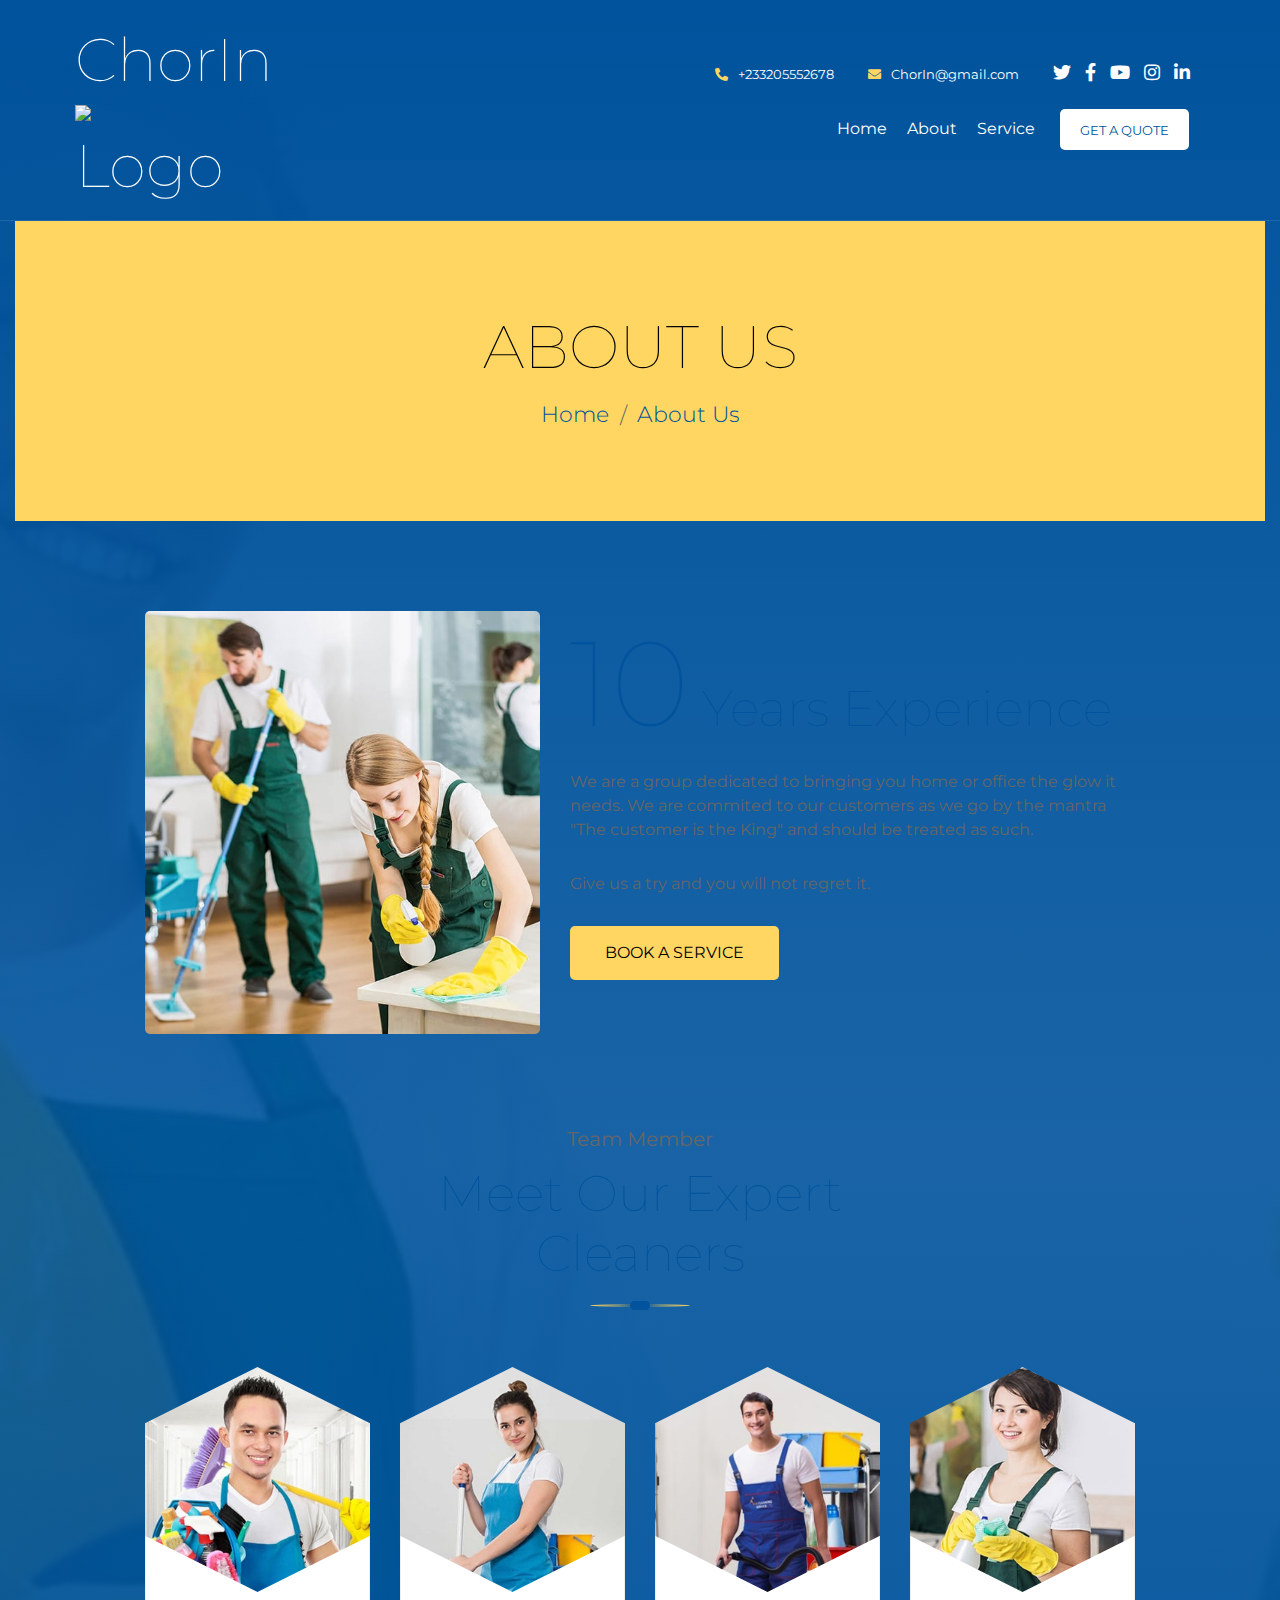
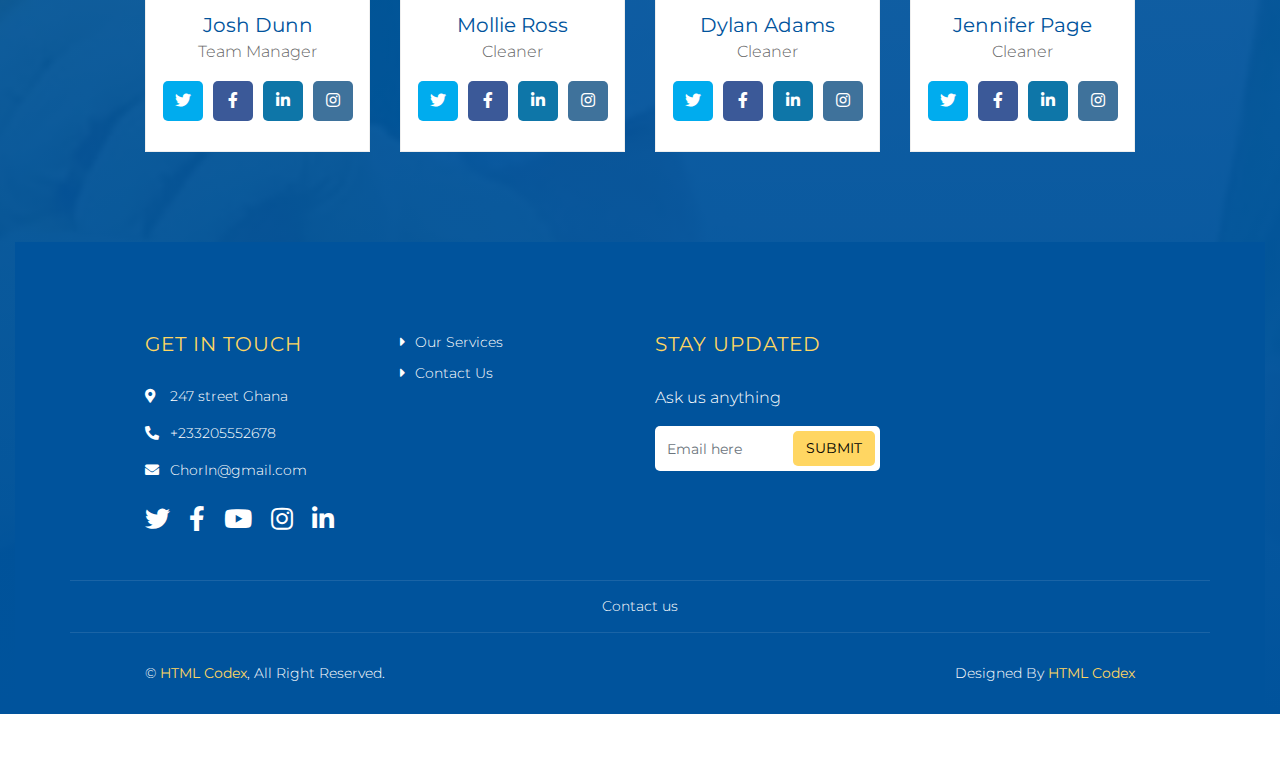
==== commit 952990cd: "Update about.html" ====
--- a/about.html
+++ b/about.html
@@ -63,52 +63,26 @@
 
                                 <div class="collapse navbar-collapse justify-content-between" id="navbarCollapse">
                                     <div class="navbar-nav ml-auto">
-                                        <a href="index.html" class="nav-item nav-link ">Home</a>
-                                        <a href="about.html" class="nav-item nav-link active">About</a>
+                                         <div class="collapse navbar-collapse justify-content-between" id="navbarCollapse">
+                                    <div class="navbar-nav ml-auto">
+                                        <a href="index.html" class="nav-item nav-link">Home</a>
+                                        <a href="about.html" class="nav-item nav-link">About</a>
                                         <a href="service.html" class="nav-item nav-link">Service</a>
-                                        <!--<a href="portfolio.html" class="nav-item nav-link">Project</a>-->
-                                        <!--<a href="single.html" class="nav-item nav-link">Single</a>-->
-                                        <a href="contact.html" class="nav-item nav-link">Contact</a>
-                                       <!-- <div class="nav-item dropdown">
+                                        <!--<a href="portfolio.html" class="nav-item nav-link">Project</a>
+                                        <a href="single.html" class="nav-item nav-link">Single</a>
+                                        <a href="contact.html" class="nav-item nav-link active">Contact</a>
+                                        <div class="nav-item dropdown">
                                             <a href="#" class="nav-link dropdown-toggle" data-toggle="dropdown">Dropdown</a>
                                             <div class="dropdown-menu">
                                                 <a href="#" class="dropdown-item">Sub Item 1</a>
                                                 <a href="#" class="dropdown-item">Sub Item 2</a>
                                             </div>
-                                        </div> 
-                                        <a href="#" class="btn">Get A Quote</a> -->
-                                    </div>
-                                </div>
-                            </div>
-                        </div>
-                    </div>
-                    
-                   <!-- <div class="hero row align-items-center">
-                        <div class="col-md-7">
-                            <h2>Best & Trusted</h2>
-                            <h2><span>Cleaning</span> Service</h2>
-                            <p>For your current Busy Schedu.e, involve us to make the difference you want to make</p>
-                            <a class="btn" href="about.html">Explore Now</a>
-                        </div>
-                        <div class="col-md-5">
-                            <div class="form">
-                                <h3>Get A Quote</h3>
-                                <form>
-                                    <input class="form-control" type="text" placeholder="Your Name">
-                                    <input class="form-control" type="text" placeholder="Mobile Number">
-                                    <div class="control-group">
-                                        <select class="custom-select">
-                                            <option selected>Choose a service</option>
-                                            <option value="1">House Cleaning</option>
-                                            <option value="2">Apartment Cleaning</option>
-                                            <option value="3">Office Cleaning</option>
-                                        </select>
-                                    </div>
-                                    <textarea class="form-control" placeholder="Comment"></textarea>
-                                    <button class="btn btn-block">Get A Quote</button>
-                                </form>
-                            </div>
-                        </div>-->
+                                        </div>-->
+                                        <a href="#" class="btn">Get A Quote</a>
+                                    </div>
+                                </div>
+                            </div>
+                        </div>
                     </div>
                 </div>
             </div>
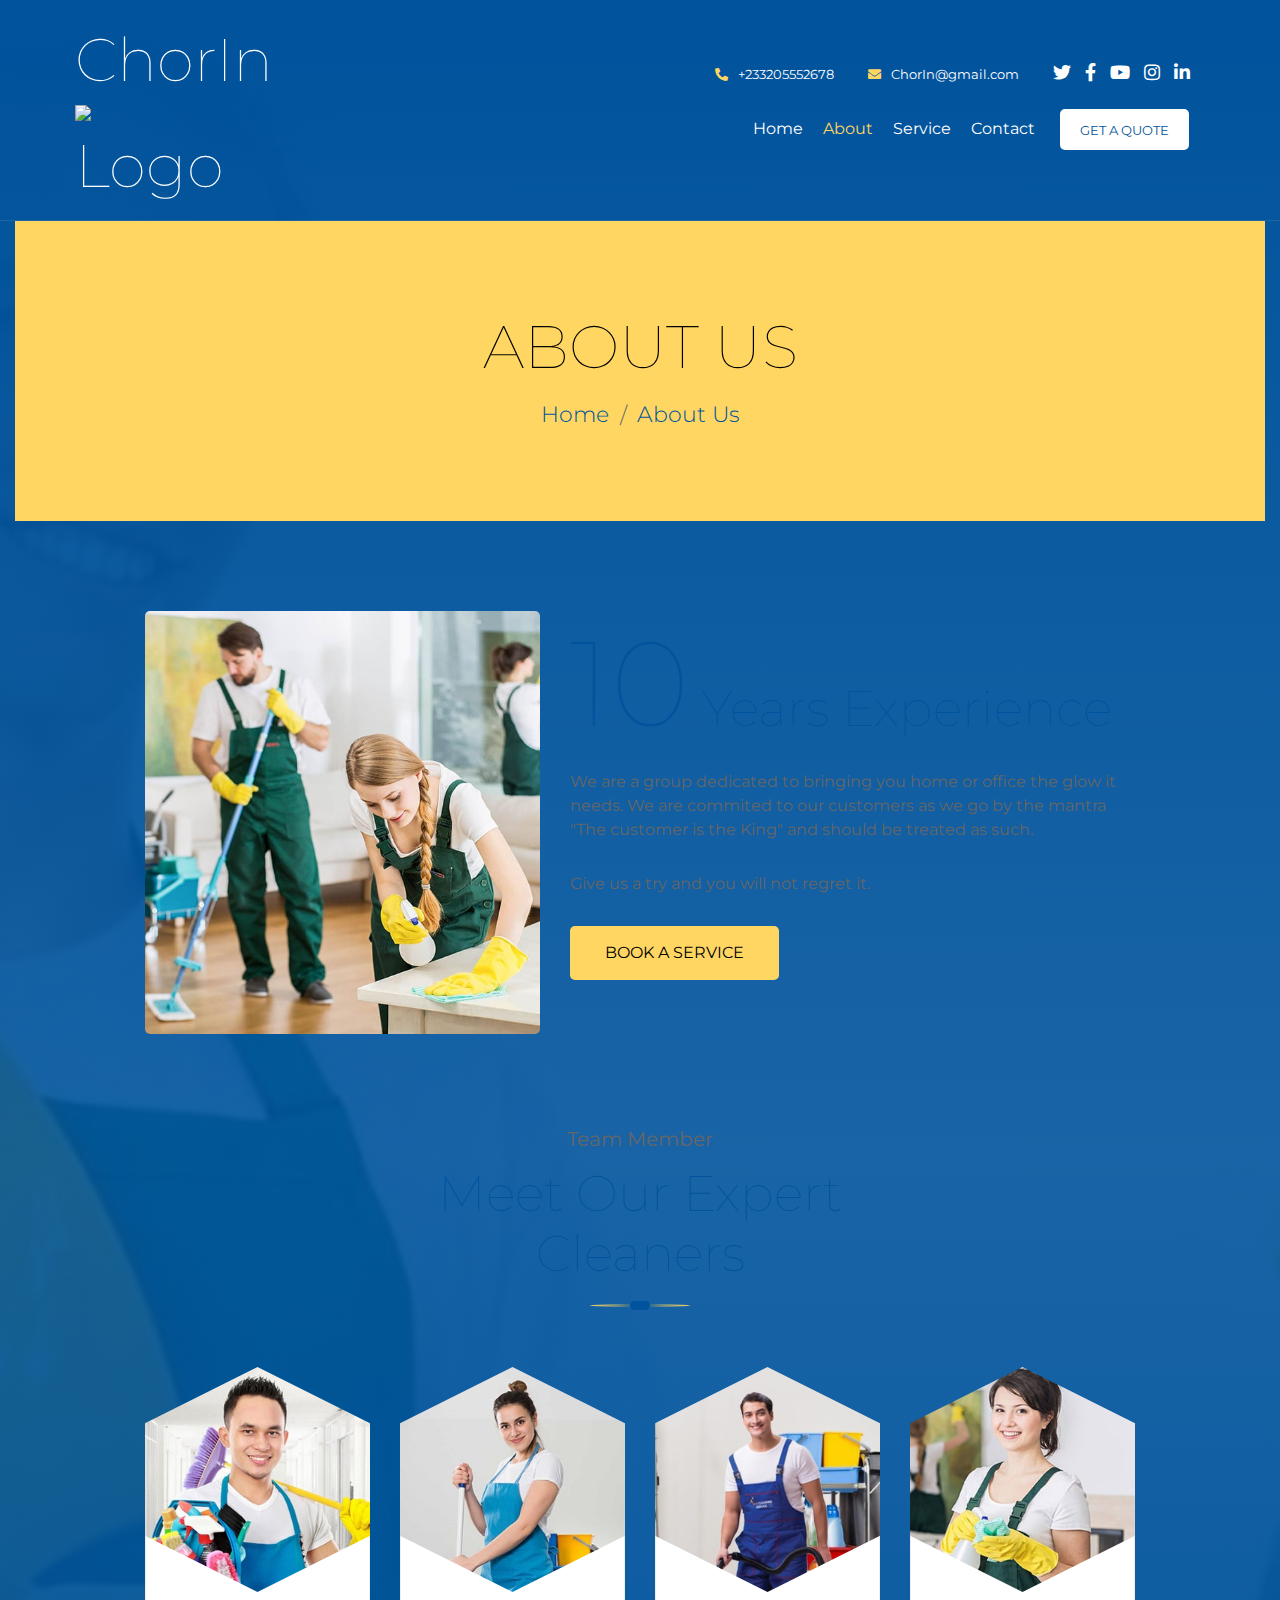
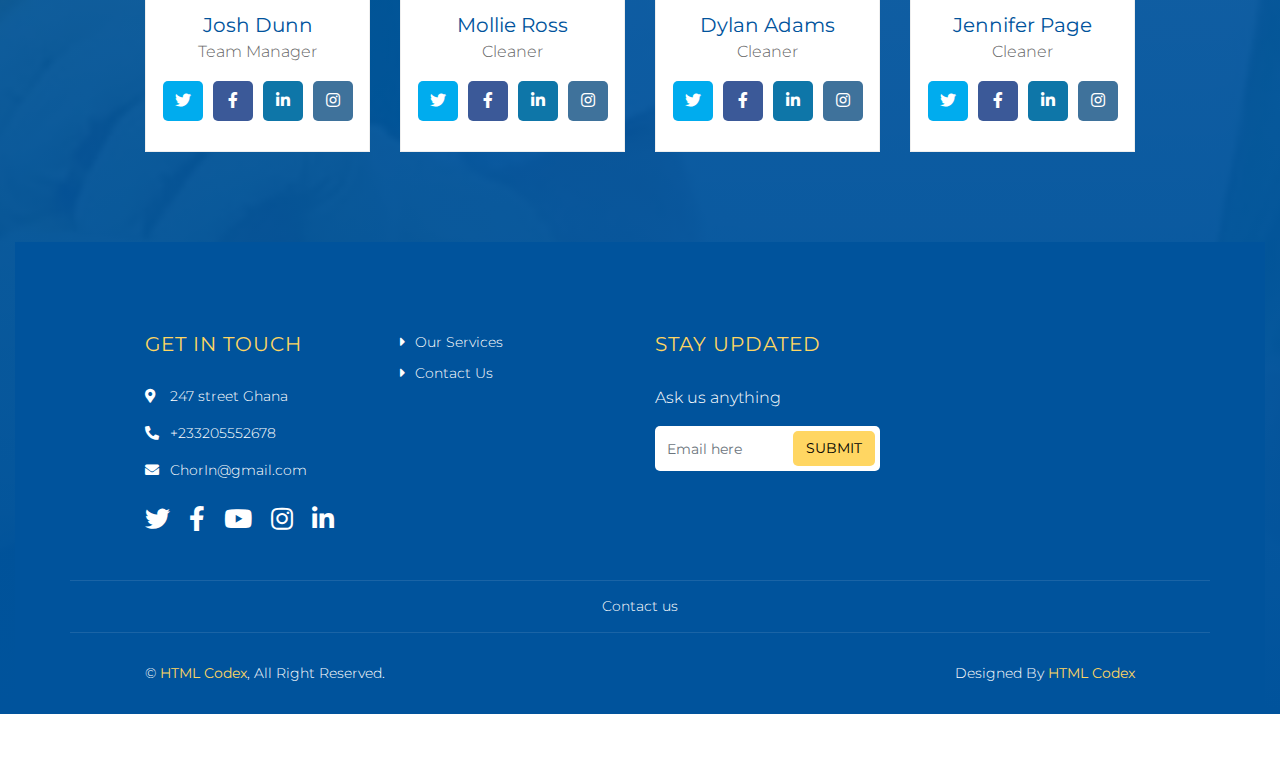
==== commit c088b92d: "Update about.html" ====
--- a/about.html
+++ b/about.html
@@ -66,12 +66,12 @@
                                          <div class="collapse navbar-collapse justify-content-between" id="navbarCollapse">
                                     <div class="navbar-nav ml-auto">
                                         <a href="index.html" class="nav-item nav-link">Home</a>
-                                        <a href="about.html" class="nav-item nav-link">About</a>
+                                        <a href="about.html" class="nav-item nav-link active">About</a>
                                         <a href="service.html" class="nav-item nav-link">Service</a>
                                         <!--<a href="portfolio.html" class="nav-item nav-link">Project</a>
-                                        <a href="single.html" class="nav-item nav-link">Single</a>
-                                        <a href="contact.html" class="nav-item nav-link active">Contact</a>
-                                        <div class="nav-item dropdown">
+                                        <a href="single.html" class="nav-item nav-link">Single</a>-->
+                                        <a href="contact.html" class="nav-item nav-link ">Contact</a>
+                                        <!--<div class="nav-item dropdown">
                                             <a href="#" class="nav-link dropdown-toggle" data-toggle="dropdown">Dropdown</a>
                                             <div class="dropdown-menu">
                                                 <a href="#" class="dropdown-item">Sub Item 1</a>
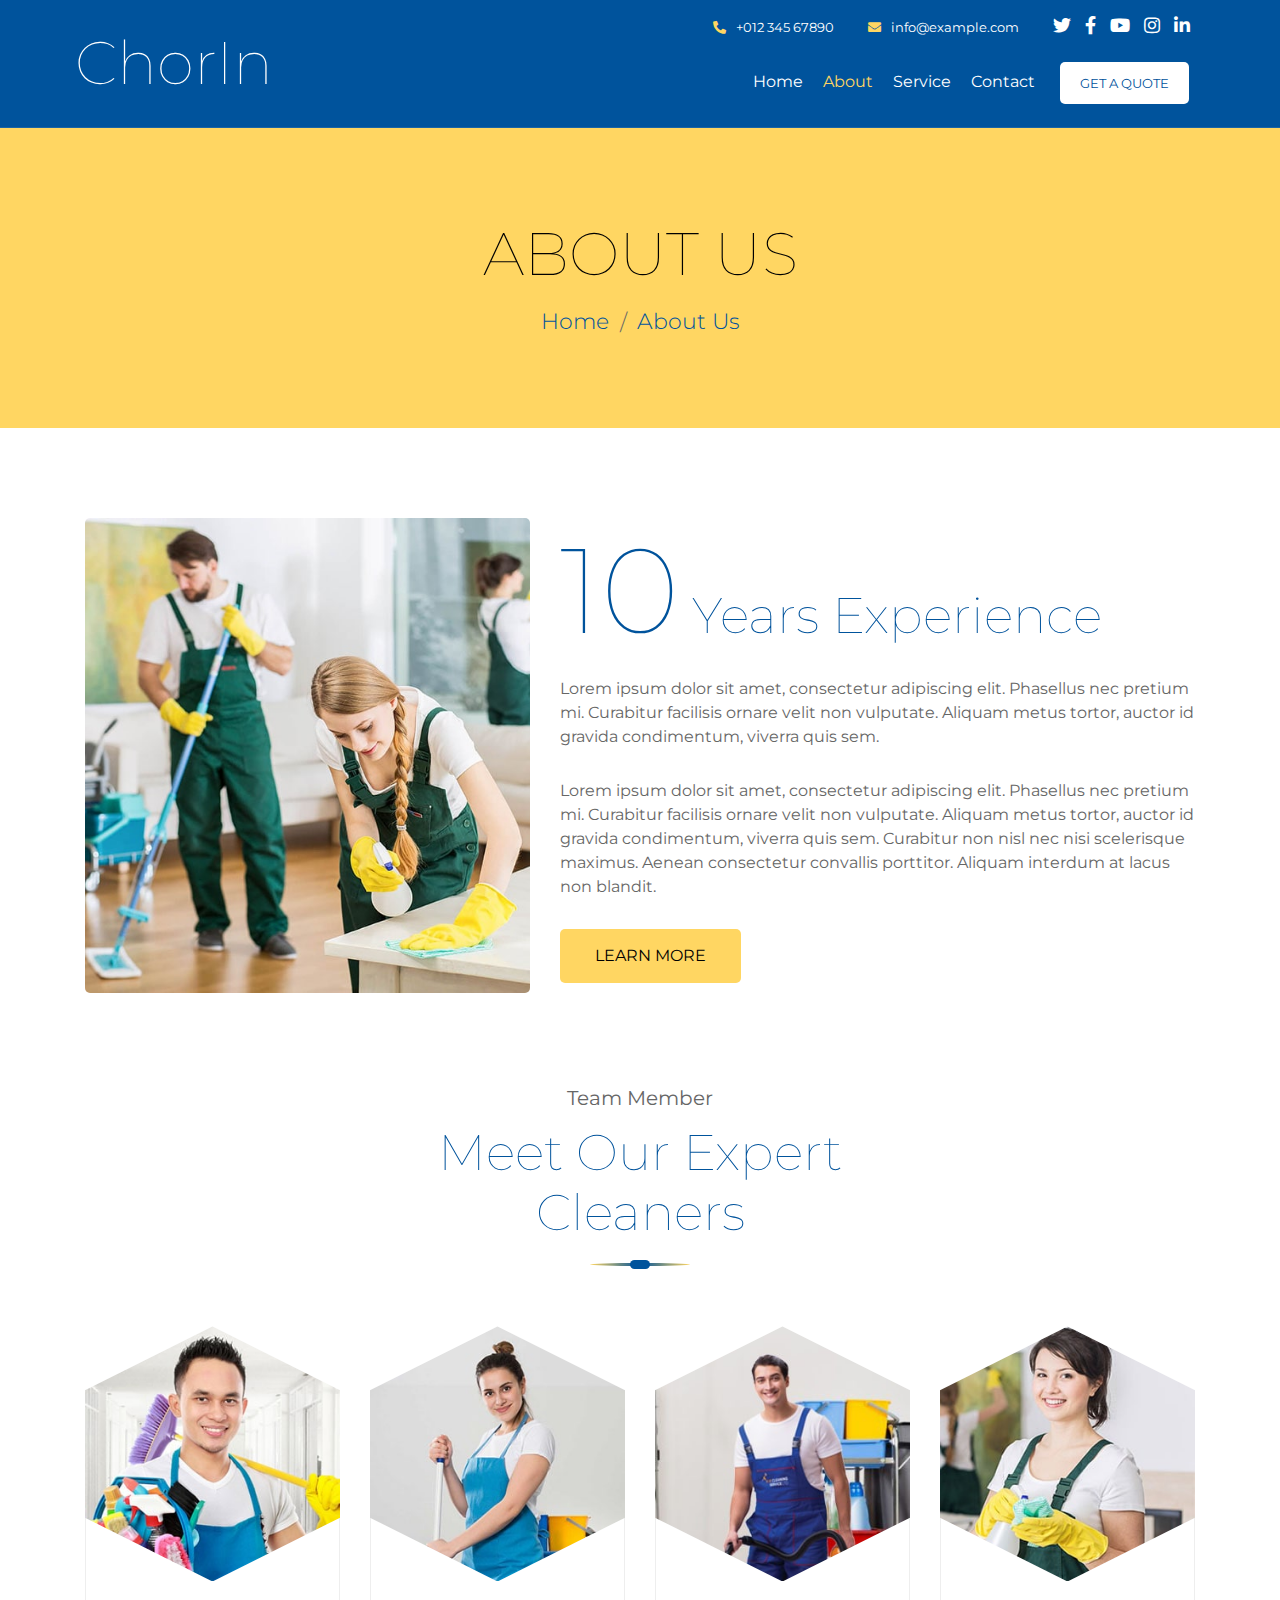
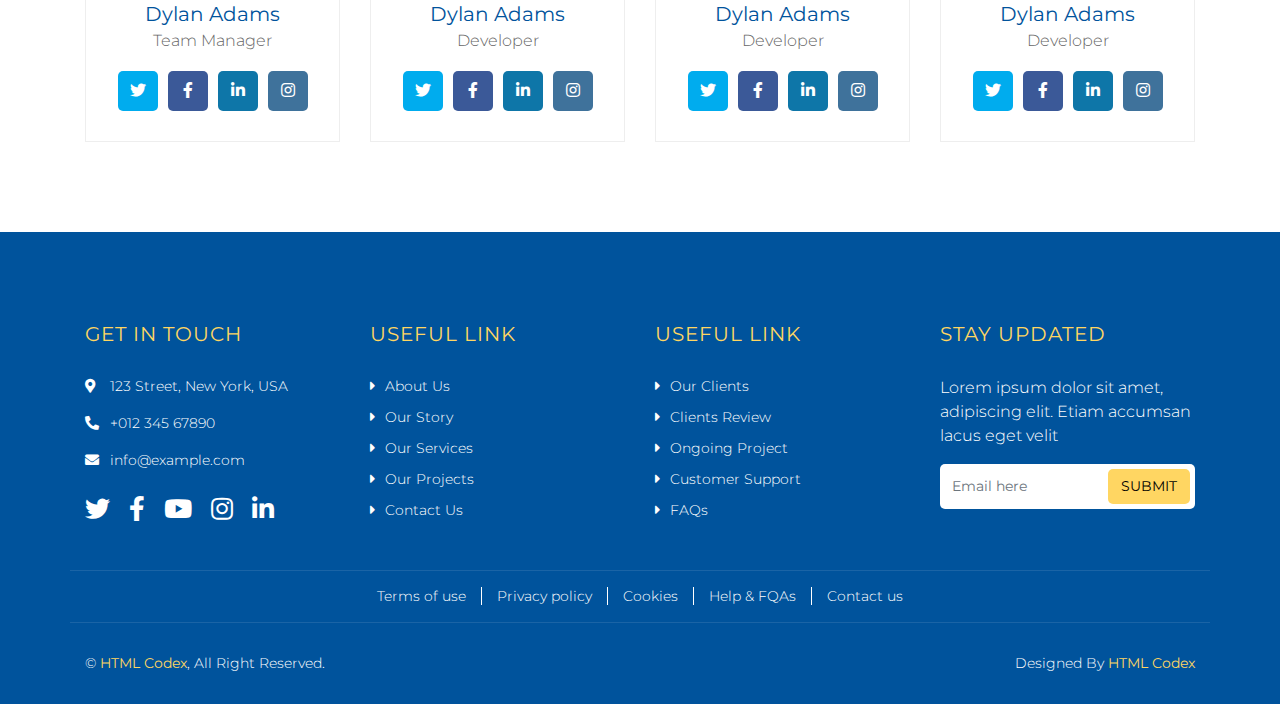
==== commit a1ef7c9e: "Update about.html" ====
--- a/about.html
+++ b/about.html
@@ -26,24 +26,24 @@
     <body>
         <div class="wrapper">
             <!-- Header Start -->
-            <div class="header home">
+            <div class="header">
                 <div class="container-fluid">
                     <div class="header-top row align-items-center">
                         <div class="col-lg-3">
                             <div class="brand">
                                 <a href="index.html">
                                     ChorIn
-                                    <img src="img/logo.png" alt="Logo"> 
+                                    <!-- <img src="img/logo.png" alt="Logo"> -->
                                 </a>
                             </div>
                         </div>
                         <div class="col-lg-9">
                             <div class="topbar">
                                 <div class="topbar-col">
-                                    <a href="tel:+012 345 67890"><i class="fa fa-phone-alt"></i>+233205552678</a>
+                                    <a href="tel:+012 345 67890"><i class="fa fa-phone-alt"></i>+012 345 67890</a>
                                 </div>
                                 <div class="topbar-col">
-                                    <a href="mailto:info@example.com"><i class="fa fa-envelope"></i>ChorIn@gmail.com</a>
+                                    <a href="mailto:info@example.com"><i class="fa fa-envelope"></i>info@example.com</a>
                                 </div>
                                 <div class="topbar-col">
                                     <div class="topbar-social">
@@ -63,21 +63,10 @@
 
                                 <div class="collapse navbar-collapse justify-content-between" id="navbarCollapse">
                                     <div class="navbar-nav ml-auto">
-                                         <div class="collapse navbar-collapse justify-content-between" id="navbarCollapse">
-                                    <div class="navbar-nav ml-auto">
                                         <a href="index.html" class="nav-item nav-link">Home</a>
                                         <a href="about.html" class="nav-item nav-link active">About</a>
                                         <a href="service.html" class="nav-item nav-link">Service</a>
-                                        <!--<a href="portfolio.html" class="nav-item nav-link">Project</a>
-                                        <a href="single.html" class="nav-item nav-link">Single</a>-->
-                                        <a href="contact.html" class="nav-item nav-link ">Contact</a>
-                                        <!--<div class="nav-item dropdown">
-                                            <a href="#" class="nav-link dropdown-toggle" data-toggle="dropdown">Dropdown</a>
-                                            <div class="dropdown-menu">
-                                                <a href="#" class="dropdown-item">Sub Item 1</a>
-                                                <a href="#" class="dropdown-item">Sub Item 2</a>
-                                            </div>
-                                        </div>-->
+                                        <a href="contact.html" class="nav-item nav-link">Contact</a>
                                         <a href="#" class="btn">Get A Quote</a>
                                     </div>
                                 </div>
@@ -119,193 +108,18 @@
                             <div class="about-text">
                                 <h2><span>10</span> Years Experience</h2>
                                 <p>
-                                    We are a group dedicated to bringing you home or office the glow it needs. We are commited to our customers as we go by the mantra "The customer is the King" and should be treated as such.
+                                    Lorem ipsum dolor sit amet, consectetur adipiscing elit. Phasellus nec pretium mi. Curabitur facilisis ornare velit non vulputate. Aliquam metus tortor, auctor id gravida condimentum, viverra quis sem.
                                 </p>
                                 <p>
-                                    Give us a try and you will not regret it.
+                                    Lorem ipsum dolor sit amet, consectetur adipiscing elit. Phasellus nec pretium mi. Curabitur facilisis ornare velit non vulputate. Aliquam metus tortor, auctor id gravida condimentum, viverra quis sem. Curabitur non nisl nec nisi scelerisque maximus. Aenean consectetur convallis porttitor. Aliquam interdum at lacus non blandit.
                                 </p>
-                                <a class="btn" href="service.html">Book a service</a>
+                                <a class="btn" href="">Learn More</a>
                             </div>
                         </div>
                     </div>
                 </div>
             </div>
             <!-- About End -->
-
-
-            <!-- Story Start -->
-           <!-- <div class="story">
-                <div class="container">
-                    <div class="section-header">
-                        <p>Company Story</p>
-                        <h2>Learn About Our Journey</h2>
-                    </div>
-                    <div class="row">
-                        <div class="col-lg-12">
-                            <div class="story-container">
-                                <div class="story-end">
-                                    <p>Now</p>
-                                </div>
-                                <div class="story-continue">
-
-                                    <div class="row story-right">
-                                        <div class="col-md-6">
-                                            <p class="story-date">
-                                                01 Dec 2020
-                                            </p>
-                                        </div>
-                                        <div class="col-md-6">
-                                            <div class="story-box">
-                                                <div class="story-text">
-                                                    <h3>Lorem ipsum dolor</h3>
-                                                    <p>
-                                                        Lorem ipsum dolor sit amet elit. Proin euismod nibh in convallis. Nam vitae posuere tortor, et imperdiet nunc. Praesent nisl nulla, fringilla eu ornare, dignissim vitae ipsum.
-                                                    </p>
-                                                </div>
-                                            </div>
-                                        </div>
-                                    </div>
-
-                                    <div class="row story-left">
-                                        <div class="col-md-6 d-md-none d-block">
-                                            <p class="story-date">
-                                                01 Jun 2020
-                                            </p>
-                                        </div>
-                                        <div class="col-md-6">
-                                            <div class="story-box">
-                                                <div class="story-text">
-                                                    <h3>Lorem ipsum dolor</h3>
-                                                    <p>
-                                                        Lorem ipsum dolor sit amet elit. Proin euismod nibh in convallis. Nam vitae posuere tortor, et imperdiet nunc. Praesent nisl nulla, fringilla eu ornare, dignissim vitae ipsum.
-                                                    </p>
-                                                </div>
-                                            </div>
-                                        </div>
-                                        <div class="col-md-6 d-md-block d-none">
-                                            <p class="story-date">
-                                                01 Jun 2020
-                                            </p>
-                                        </div>
-                                    </div>
-
-                                    <div class="row">
-                                        <div class="col-12">
-                                            <div class="story-year">
-                                                <p>2020</p>
-                                            </div>
-                                        </div>
-                                    </div>
-
-                                    <div class="row story-right">
-                                        <div class="col-md-6">
-                                            <p class="story-date">
-                                                01 Dec 2019
-                                            </p>
-                                        </div>
-                                        <div class="col-md-6">
-                                            <div class="story-box">
-                                                <div class="story-text">
-                                                    <h3>Lorem ipsum dolor</h3>
-                                                    <p>
-                                                        Lorem ipsum dolor sit amet elit. Proin euismod nibh in convallis. Nam vitae posuere tortor, et imperdiet nunc. Praesent nisl nulla, fringilla eu ornare, dignissim vitae ipsum.
-                                                    </p>
-                                                </div>
-                                            </div>
-                                        </div>
-                                    </div>
-
-                                    <div class="row story-left">
-                                        <div class="col-md-6 d-md-none d-block">
-                                            <p class="story-date">
-                                                01 Jun  2019
-                                            </p>
-                                        </div>
-                                        <div class="col-md-6">
-                                            <div class="story-box">
-                                                <div class="story-text">
-                                                    <h3>Lorem ipsum dolor</h3>
-                                                    <p>
-                                                        Lorem ipsum dolor sit amet elit. Proin euismod nibh in convallis. Nam vitae posuere tortor, et imperdiet nunc. Praesent nisl nulla, fringilla eu ornare, dignissim vitae ipsum.
-                                                    </p>
-                                                </div>
-                                            </div>
-                                        </div>
-                                        <div class="col-md-6 d-md-block d-none">
-                                            <p class="story-date">
-                                                01 Jun  2019
-                                            </p>
-                                        </div>
-                                    </div>
-                                    
-                                    <div class="row">
-                                        <div class="col-12">
-                                            <div class="story-year">
-                                                <p>2019</p>
-                                            </div>
-                                        </div>
-                                    </div>
-
-                                    <div class="row story-right">
-                                        <div class="col-md-6">
-                                            <p class="story-date">
-                                                01 Dec 2018
-                                            </p>
-                                        </div>
-                                        <div class="col-md-6">
-                                            <div class="story-box">
-                                                <div class="story-text">
-                                                    <h3>Lorem ipsum dolor</h3>
-                                                    <p>
-                                                        Lorem ipsum dolor sit amet elit. Proin euismod nibh in convallis. Nam vitae posuere tortor, et imperdiet nunc. Praesent nisl nulla, fringilla eu ornare, dignissim vitae ipsum.
-                                                    </p>
-                                                </div>
-                                            </div>
-                                        </div>
-                                    </div>
-
-                                    <div class="row story-left">
-                                        <div class="col-md-6 d-md-none d-block">
-                                            <p class="story-date">
-                                                01 Jun 2018
-                                            </p>
-                                        </div>
-                                        <div class="col-md-6">
-                                            <div class="story-box">
-                                                <div class="story-text">
-                                                    <h3>Lorem ipsum dolor</h3>
-                                                    <p>
-                                                        Lorem ipsum dolor sit amet elit. Proin euismod nibh in convallis. Nam vitae posuere tortor, et imperdiet nunc. Praesent nisl nulla, fringilla eu ornare, dignissim vitae ipsum.
-                                                    </p>
-                                                </div>
-                                            </div>
-                                        </div>
-                                        <div class="col-md-6 d-md-block d-none">
-                                            <p class="story-date">
-                                                01 Jun 2018
-                                            </p>
-                                        </div>
-                                    </div>
-                                </div>
-                                <div class="story-start">
-                                    <p>Launch</p>
-                                </div>
-                                <div class="story-launch">
-                                    <div class="story-box">
-                                        <div class="story-text">
-                                            <h3>Launched our company on 01 Jan 2018</h3>
-                                            <p>
-                                                Lorem ipsum dolor sit amet elit. Proin euismod nibh in convallis. Nam vitae posuere tortor, et imperdiet nunc. Praesent nisl nulla, fringilla eu ornare, dignissim vitae ipsum.
-                                            </p>
-                                        </div>
-                                    </div>
-                                </div>
-                            </div>
-                        </div>
-                    </div>
-                </div>
-            </div>-->
-            <!-- Story End -->
 
 
             <!-- Team Start -->
@@ -322,7 +136,7 @@
                                     <img src="img/team-1.jpg" alt="Team Image">
                                 </div>
                                 <div class="team-text">
-                                    <h2>Josh Dunn</h2>
+                                    <h2>Dylan Adams</h2>
                                     <h3>Team Manager</h3>
                                     <div class="team-social">
                                         <a class="social-tw" href=""><i class="fab fa-twitter"></i></a>
@@ -339,8 +153,8 @@
                                     <img src="img/team-2.jpg" alt="Team Image">
                                 </div>
                                 <div class="team-text">
-                                    <h2>Mollie Ross</h2>
-                                    <h3>Cleaner</h3>
+                                    <h2>Dylan Adams</h2>
+                                    <h3>Developer</h3>
                                     <div class="team-social">
                                         <a class="social-tw" href=""><i class="fab fa-twitter"></i></a>
                                         <a class="social-fb" href=""><i class="fab fa-facebook-f"></i></a>
@@ -357,7 +171,7 @@
                                 </div>
                                 <div class="team-text">
                                     <h2>Dylan Adams</h2>
-                                    <h3>Cleaner</h3>
+                                    <h3>Developer</h3>
                                     <div class="team-social">
                                         <a class="social-tw" href=""><i class="fab fa-twitter"></i></a>
                                         <a class="social-fb" href=""><i class="fab fa-facebook-f"></i></a>
@@ -373,8 +187,8 @@
                                     <img src="img/team-4.jpg" alt="Team Image">
                                 </div>
                                 <div class="team-text">
-                                    <h2>Jennifer Page</h2>
-                                    <h3>Cleaner</h3>
+                                    <h2>Dylan Adams</h2>
+                                    <h3>Developer</h3>
                                     <div class="team-social">
                                         <a class="social-tw" href=""><i class="fab fa-twitter"></i></a>
                                         <a class="social-fb" href=""><i class="fab fa-facebook-f"></i></a>
@@ -390,16 +204,16 @@
             <!-- Team End -->
 
 
-             <!-- Footer Start -->
+            <!-- Footer Start -->
             <div class="footer">
                 <div class="container">
                     <div class="row">
                         <div class="col-md-6 col-lg-3">
                             <div class="footer-contact">
                                 <h2>Get In Touch</h2>
-                                <p><i class="fa fa-map-marker-alt"></i>247 street Ghana</p>
-                                <p><i class="fa fa-phone-alt"></i>+233205552678</p>
-                                <p><i class="fa fa-envelope"></i>ChorIn@gmail.com</p>
+                                <p><i class="fa fa-map-marker-alt"></i>123 Street, New York, USA</p>
+                                <p><i class="fa fa-phone-alt"></i>+012 345 67890</p>
+                                <p><i class="fa fa-envelope"></i>info@example.com</p>
                                 <div class="footer-social">
                                     <a href=""><i class="fab fa-twitter"></i></a>
                                     <a href=""><i class="fab fa-facebook-f"></i></a>
@@ -411,15 +225,15 @@
                         </div>
                         <div class="col-md-6 col-lg-3">
                             <div class="footer-link">
-                                <!--<h2>Useful Link</h2>
+                                <h2>Useful Link</h2>
                                 <a href="">About Us</a>
-                                <a href="">Our Story</a> -->
-                                <a href="service.html">Our Services</a>
-                                <!--<a href="">Our Projects</a>-->
+                                <a href="">Our Story</a>
+                                <a href="">Our Services</a>
+                                <a href="">Our Projects</a>
                                 <a href="">Contact Us</a>
                             </div>
                         </div>
-                       <!-- <div class="col-md-6 col-lg-3">
+                        <div class="col-md-6 col-lg-3">
                             <div class="footer-link">
                                 <h2>Useful Link</h2>
                                 <a href="">Our Clients</a>
@@ -428,12 +242,12 @@
                                 <a href="">Customer Support</a>
                                 <a href="">FAQs</a>
                             </div>
-                        </div>-->
+                        </div>
                         <div class="col-md-6 col-lg-3">
                             <div class="footer-form">
                                 <h2>Stay Updated</h2>
                                 <p>
-                                    Ask us anything
+                                    Lorem ipsum dolor sit amet, adipiscing elit. Etiam accumsan lacus eget velit
                                 </p>
                                 <input class="form-control" placeholder="Email here">
                                 <button class="btn">Submit</button>
@@ -443,11 +257,11 @@
                 </div>
                 <div class="container footer-menu">
                     <div class="f-menu">
-                       <!--  <a href="">Terms of use</a>
+                        <a href="">Terms of use</a>
                         <a href="">Privacy policy</a>
                         <a href="">Cookies</a>
-                        <a href="">Help & FQAs</a> -->
-                        <a href="contact.html">Contact us</a>
+                        <a href="">Help & FQAs</a>
+                        <a href="">Contact us</a>
                     </div>
                 </div>
                 <div class="container copyright">
@@ -478,3 +292,4 @@
         <script src="js/main.js"></script>
     </body>
 </html>
+
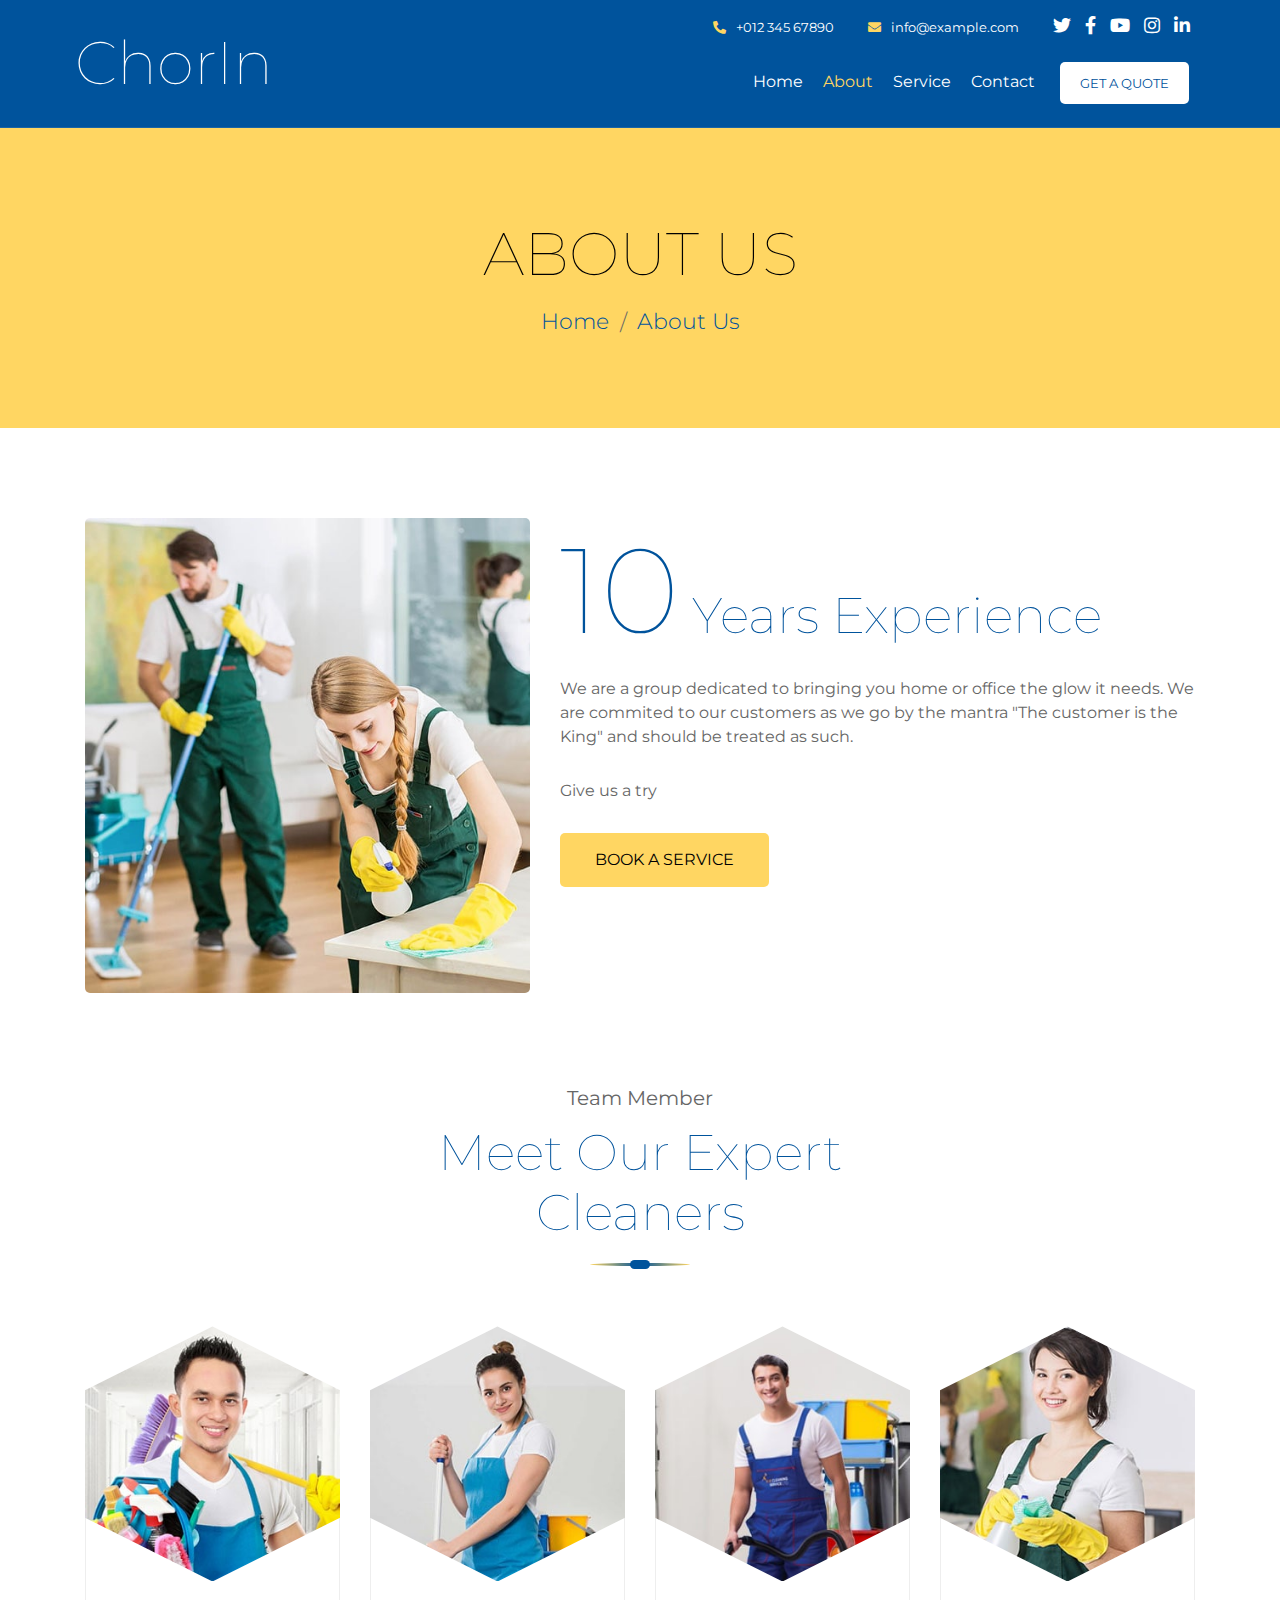
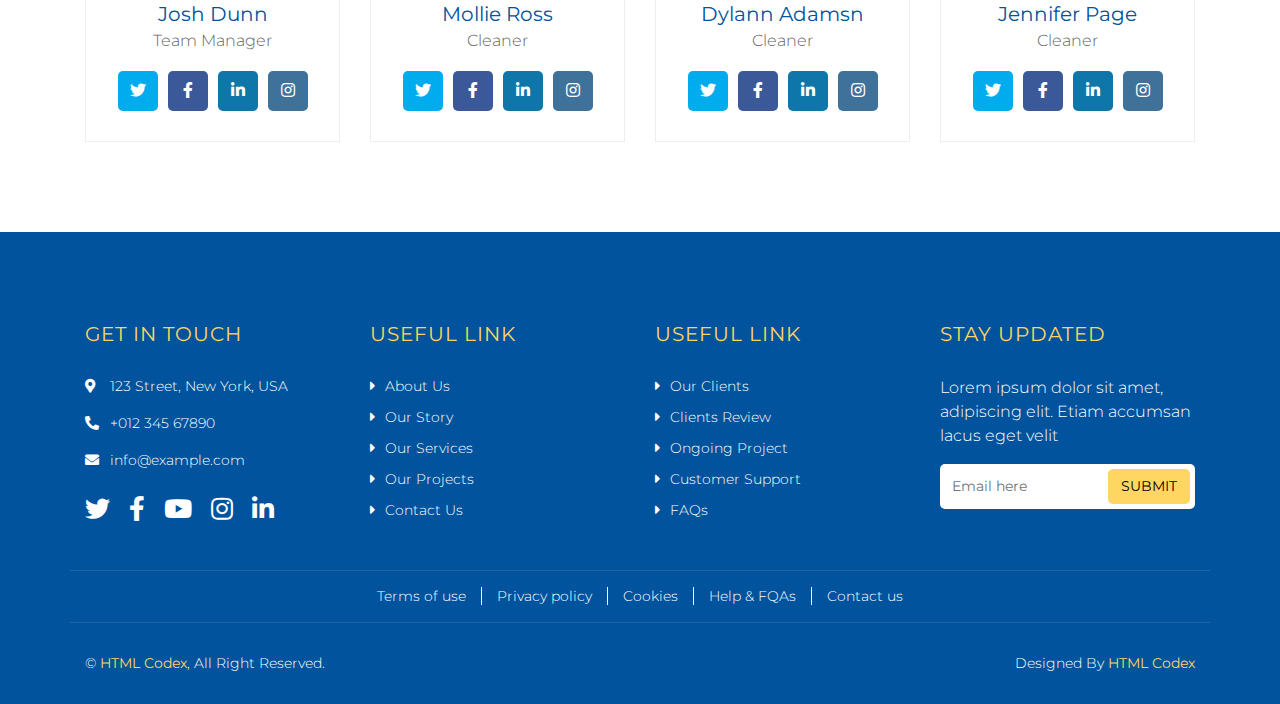
==== commit a65b7b6d: "Update about.html" ====
--- a/about.html
+++ b/about.html
@@ -108,12 +108,12 @@
                             <div class="about-text">
                                 <h2><span>10</span> Years Experience</h2>
                                 <p>
-                                    Lorem ipsum dolor sit amet, consectetur adipiscing elit. Phasellus nec pretium mi. Curabitur facilisis ornare velit non vulputate. Aliquam metus tortor, auctor id gravida condimentum, viverra quis sem.
+                                    We are a group dedicated to bringing you home or office the glow it needs. We are commited to our customers as we go by the mantra "The customer is the King" and should be treated as such. 
                                 </p>
                                 <p>
-                                    Lorem ipsum dolor sit amet, consectetur adipiscing elit. Phasellus nec pretium mi. Curabitur facilisis ornare velit non vulputate. Aliquam metus tortor, auctor id gravida condimentum, viverra quis sem. Curabitur non nisl nec nisi scelerisque maximus. Aenean consectetur convallis porttitor. Aliquam interdum at lacus non blandit.
+                                    Give us a try
                                 </p>
-                                <a class="btn" href="">Learn More</a>
+                                <a class="btn" href="service.html">Book A service</a>
                             </div>
                         </div>
                     </div>
@@ -136,7 +136,7 @@
                                     <img src="img/team-1.jpg" alt="Team Image">
                                 </div>
                                 <div class="team-text">
-                                    <h2>Dylan Adams</h2>
+                                    <h2>Josh Dunn</h2>
                                     <h3>Team Manager</h3>
                                     <div class="team-social">
                                         <a class="social-tw" href=""><i class="fab fa-twitter"></i></a>
@@ -153,8 +153,8 @@
                                     <img src="img/team-2.jpg" alt="Team Image">
                                 </div>
                                 <div class="team-text">
-                                    <h2>Dylan Adams</h2>
-                                    <h3>Developer</h3>
+                                    <h2>Mollie Ross</h2>
+                                    <h3>Cleaner</h3>
                                     <div class="team-social">
                                         <a class="social-tw" href=""><i class="fab fa-twitter"></i></a>
                                         <a class="social-fb" href=""><i class="fab fa-facebook-f"></i></a>
@@ -170,8 +170,8 @@
                                     <img src="img/team-3.jpg" alt="Team Image">
                                 </div>
                                 <div class="team-text">
-                                    <h2>Dylan Adams</h2>
-                                    <h3>Developer</h3>
+                                    <h2>Dylann Adamsn</h2>
+                                    <h3>Cleaner</h3>
                                     <div class="team-social">
                                         <a class="social-tw" href=""><i class="fab fa-twitter"></i></a>
                                         <a class="social-fb" href=""><i class="fab fa-facebook-f"></i></a>
@@ -187,8 +187,8 @@
                                     <img src="img/team-4.jpg" alt="Team Image">
                                 </div>
                                 <div class="team-text">
-                                    <h2>Dylan Adams</h2>
-                                    <h3>Developer</h3>
+                                    <h2>Jennifer Page</h2>
+                                    <h3>Cleaner</h3>
                                     <div class="team-social">
                                         <a class="social-tw" href=""><i class="fab fa-twitter"></i></a>
                                         <a class="social-fb" href=""><i class="fab fa-facebook-f"></i></a>
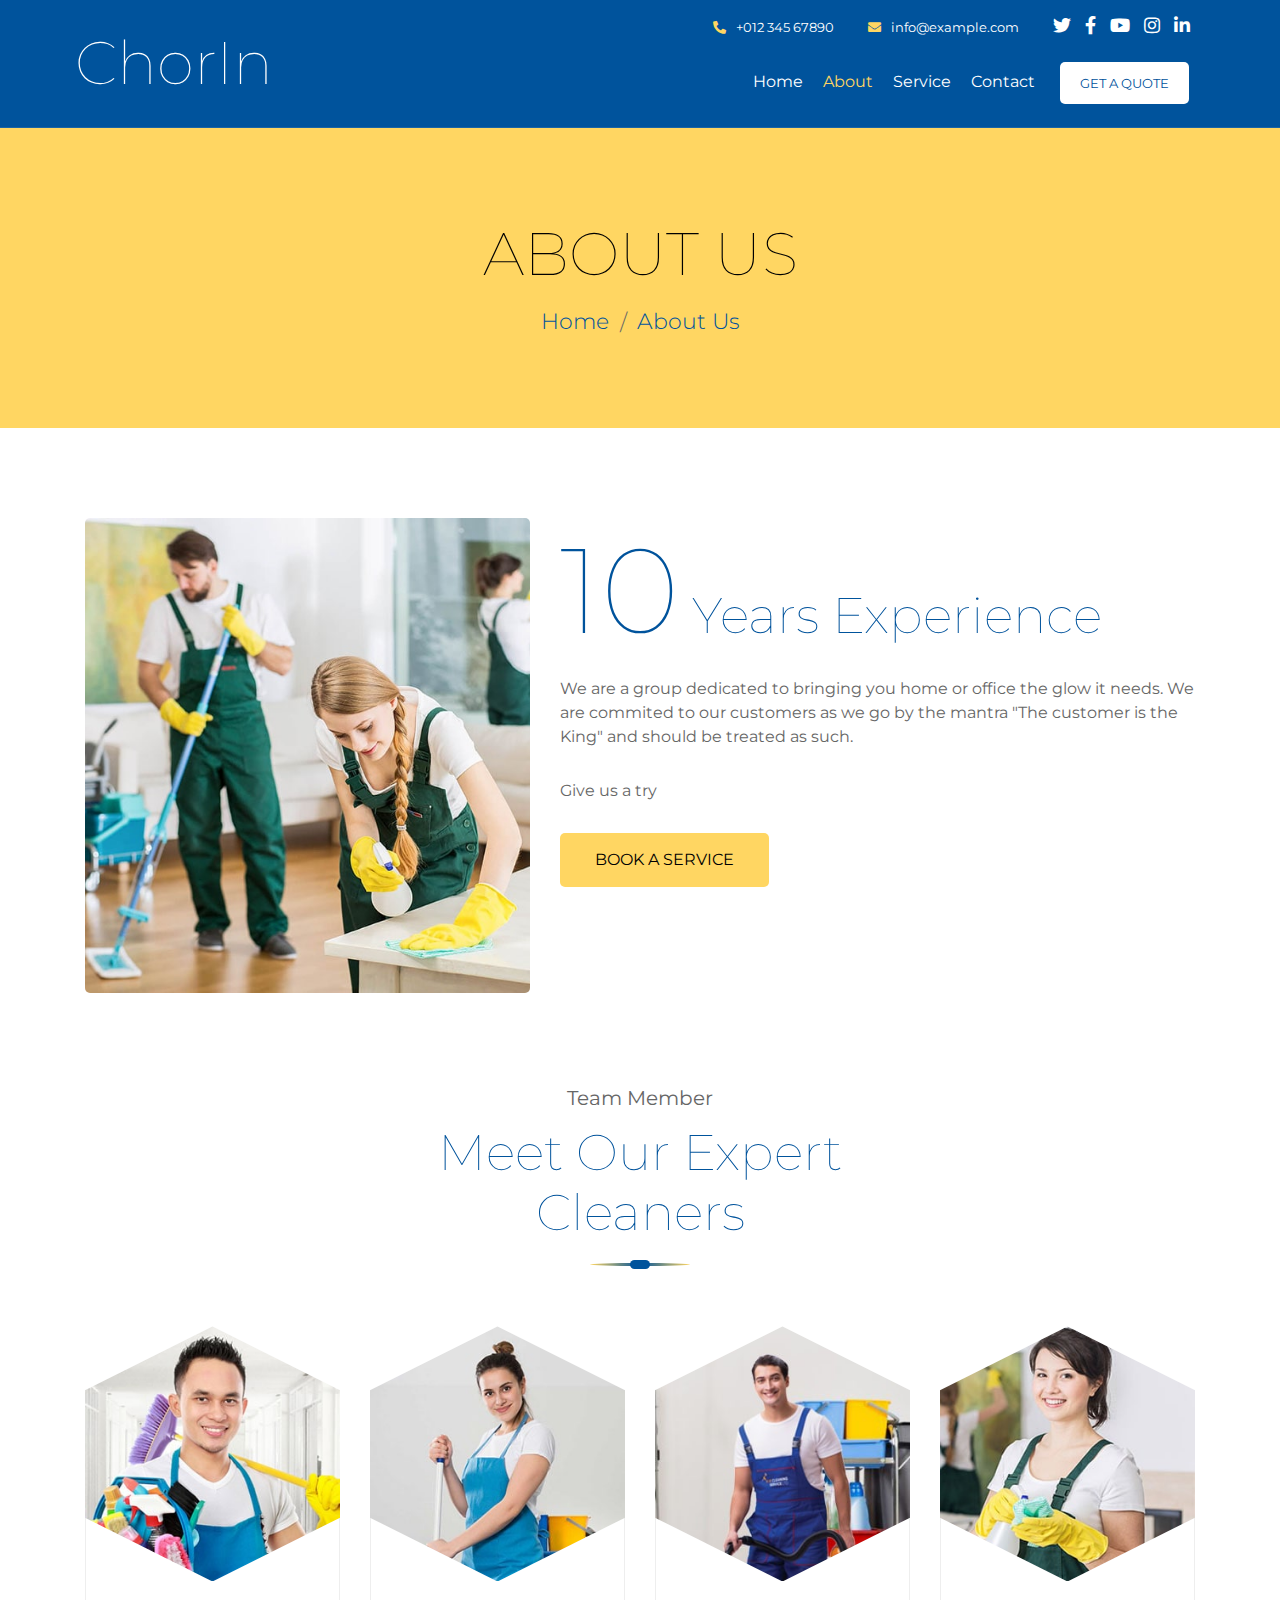
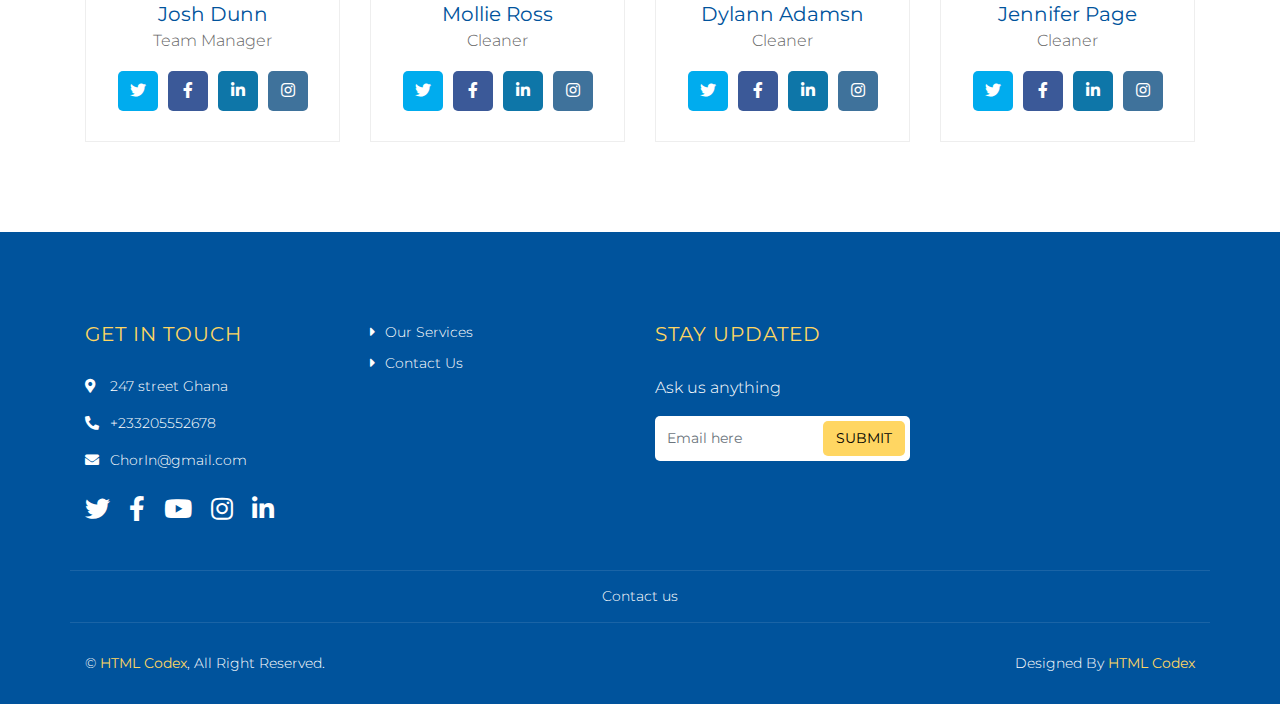
==== commit 05520546: "Update about.html" ====
--- a/about.html
+++ b/about.html
@@ -204,16 +204,16 @@
             <!-- Team End -->
 
 
-            <!-- Footer Start -->
+           <!-- Footer Start -->
             <div class="footer">
                 <div class="container">
                     <div class="row">
                         <div class="col-md-6 col-lg-3">
                             <div class="footer-contact">
                                 <h2>Get In Touch</h2>
-                                <p><i class="fa fa-map-marker-alt"></i>123 Street, New York, USA</p>
-                                <p><i class="fa fa-phone-alt"></i>+012 345 67890</p>
-                                <p><i class="fa fa-envelope"></i>info@example.com</p>
+                                <p><i class="fa fa-map-marker-alt"></i>247 street Ghana</p>
+                                <p><i class="fa fa-phone-alt"></i>+233205552678</p>
+                                <p><i class="fa fa-envelope"></i>ChorIn@gmail.com</p>
                                 <div class="footer-social">
                                     <a href=""><i class="fab fa-twitter"></i></a>
                                     <a href=""><i class="fab fa-facebook-f"></i></a>
@@ -225,15 +225,15 @@
                         </div>
                         <div class="col-md-6 col-lg-3">
                             <div class="footer-link">
-                                <h2>Useful Link</h2>
+                                <!--<h2>Useful Link</h2>
                                 <a href="">About Us</a>
-                                <a href="">Our Story</a>
-                                <a href="">Our Services</a>
-                                <a href="">Our Projects</a>
+                                <a href="">Our Story</a> -->
+                                <a href="service.html">Our Services</a>
+                                <!--<a href="">Our Projects</a>-->
                                 <a href="">Contact Us</a>
                             </div>
                         </div>
-                        <div class="col-md-6 col-lg-3">
+                       <!-- <div class="col-md-6 col-lg-3">
                             <div class="footer-link">
                                 <h2>Useful Link</h2>
                                 <a href="">Our Clients</a>
@@ -242,12 +242,12 @@
                                 <a href="">Customer Support</a>
                                 <a href="">FAQs</a>
                             </div>
-                        </div>
+                        </div>-->
                         <div class="col-md-6 col-lg-3">
                             <div class="footer-form">
                                 <h2>Stay Updated</h2>
                                 <p>
-                                    Lorem ipsum dolor sit amet, adipiscing elit. Etiam accumsan lacus eget velit
+                                    Ask us anything
                                 </p>
                                 <input class="form-control" placeholder="Email here">
                                 <button class="btn">Submit</button>
@@ -257,11 +257,11 @@
                 </div>
                 <div class="container footer-menu">
                     <div class="f-menu">
-                        <a href="">Terms of use</a>
+                       <!--  <a href="">Terms of use</a>
                         <a href="">Privacy policy</a>
                         <a href="">Cookies</a>
-                        <a href="">Help & FQAs</a>
-                        <a href="">Contact us</a>
+                        <a href="">Help & FQAs</a> -->
+                        <a href="contact.html">Contact us</a>
                     </div>
                 </div>
                 <div class="container copyright">
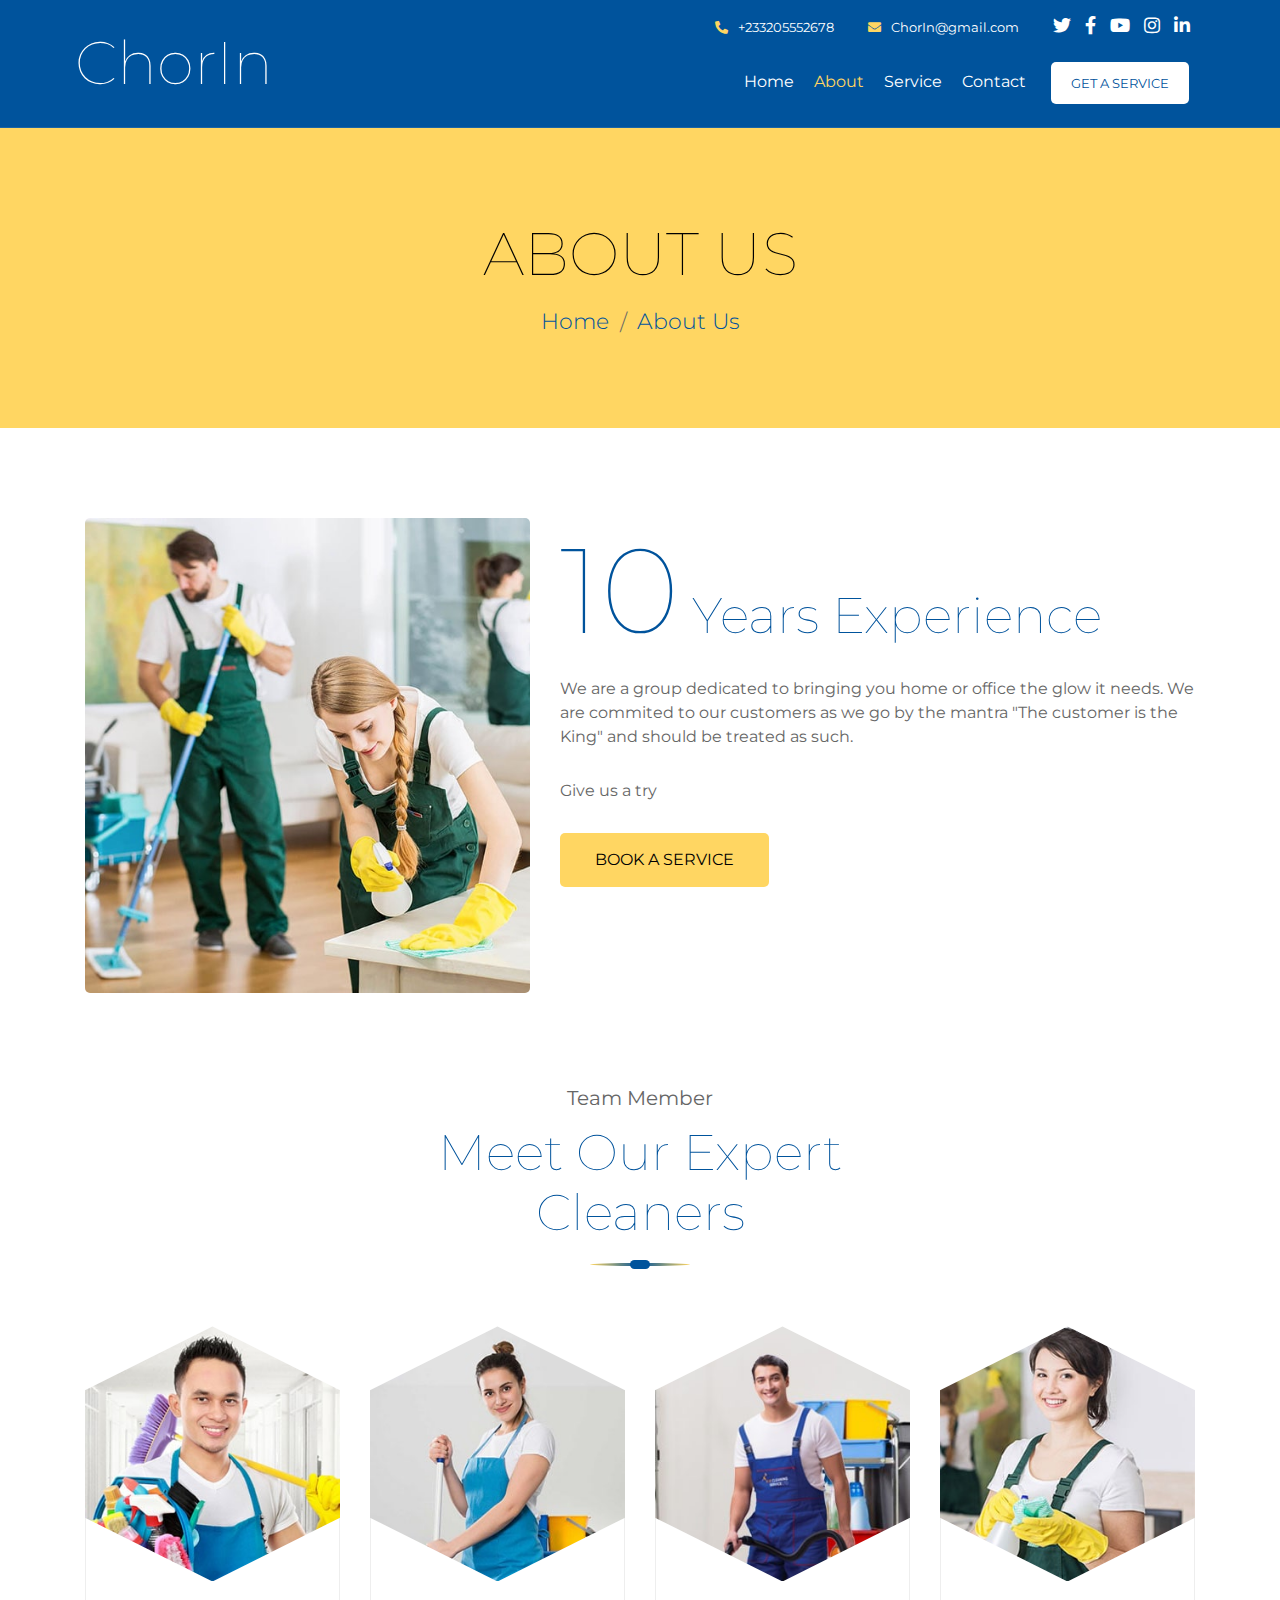
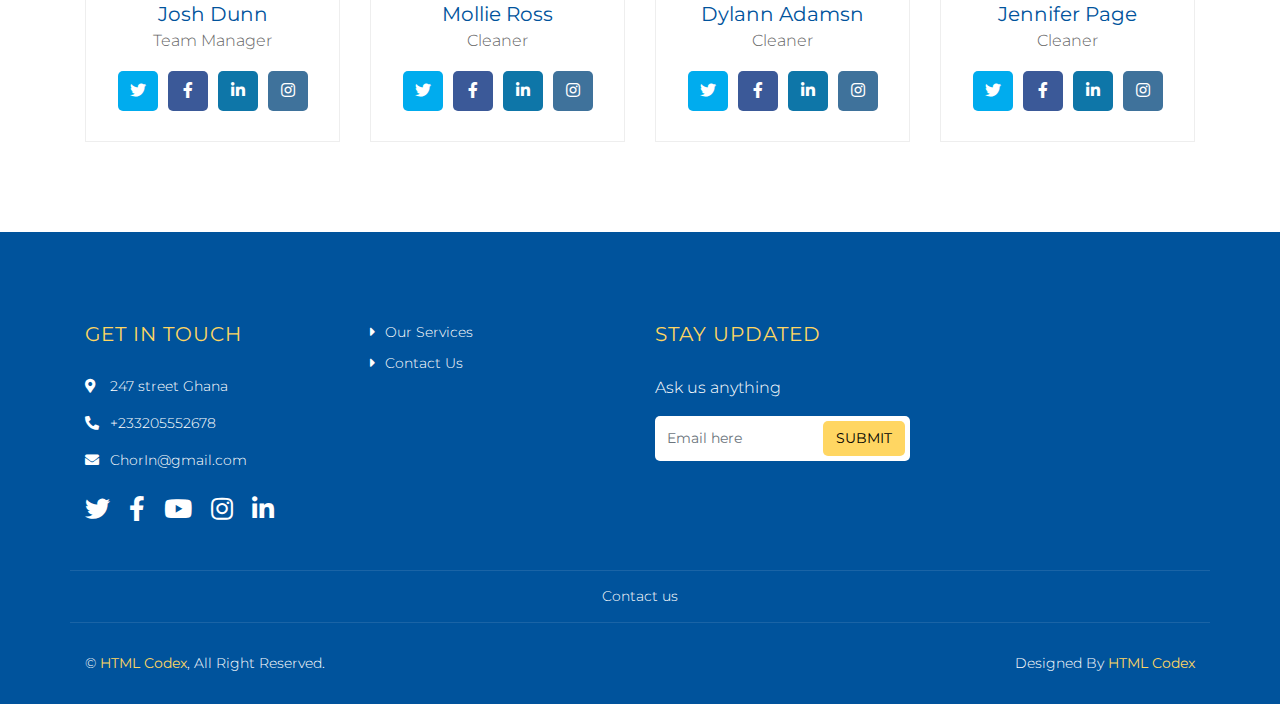
==== commit 34dfdb99: "Update about.html" ====
--- a/about.html
+++ b/about.html
@@ -40,10 +40,10 @@
                         <div class="col-lg-9">
                             <div class="topbar">
                                 <div class="topbar-col">
-                                    <a href="tel:+012 345 67890"><i class="fa fa-phone-alt"></i>+012 345 67890</a>
+                                    <a href="tel:+012 345 67890"><i class="fa fa-phone-alt"></i>+233205552678</a>
                                 </div>
                                 <div class="topbar-col">
-                                    <a href="mailto:info@example.com"><i class="fa fa-envelope"></i>info@example.com</a>
+                                    <a href="mailto:info@example.com"><i class="fa fa-envelope"></i>ChorIn@gmail.com</a>
                                 </div>
                                 <div class="topbar-col">
                                     <div class="topbar-social">
@@ -67,7 +67,7 @@
                                         <a href="about.html" class="nav-item nav-link active">About</a>
                                         <a href="service.html" class="nav-item nav-link">Service</a>
                                         <a href="contact.html" class="nav-item nav-link">Contact</a>
-                                        <a href="#" class="btn">Get A Quote</a>
+                                        <a href="service.html" class="btn">Get a service</a>
                                     </div>
                                 </div>
                             </div>
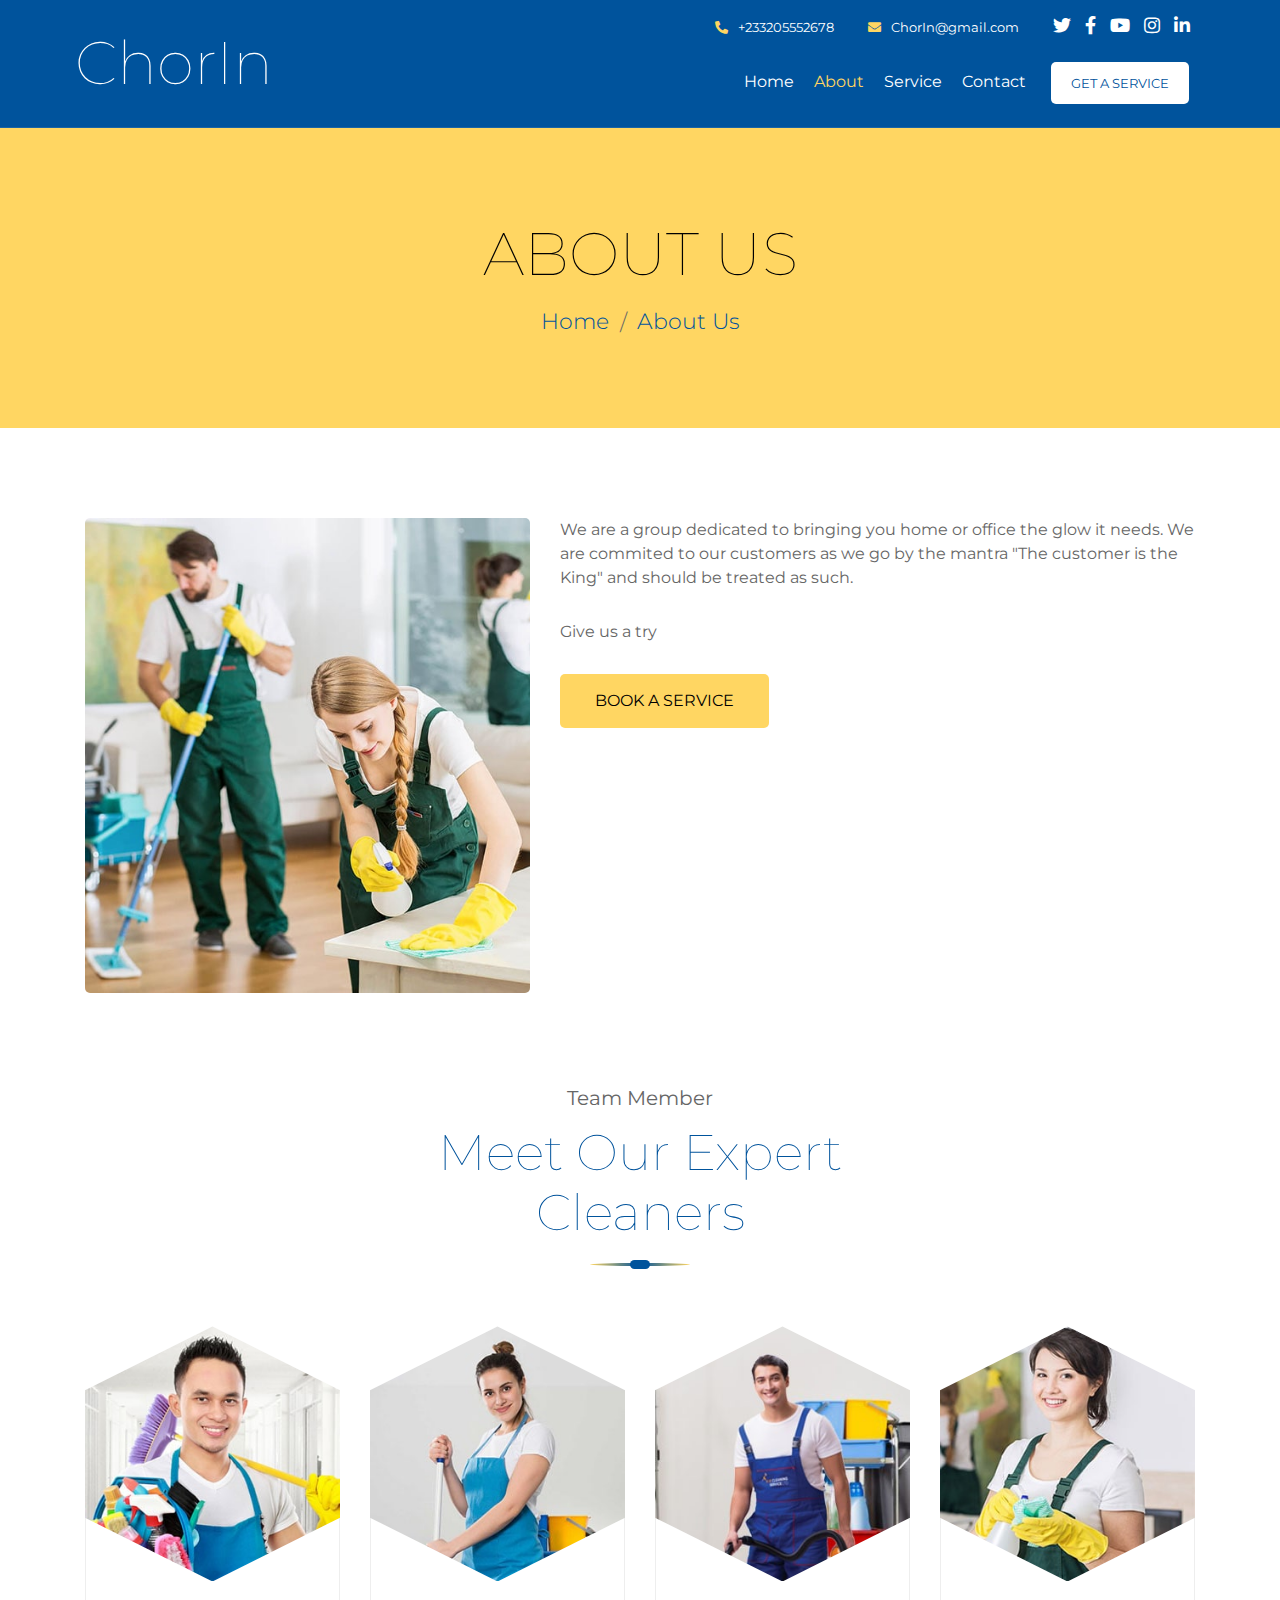
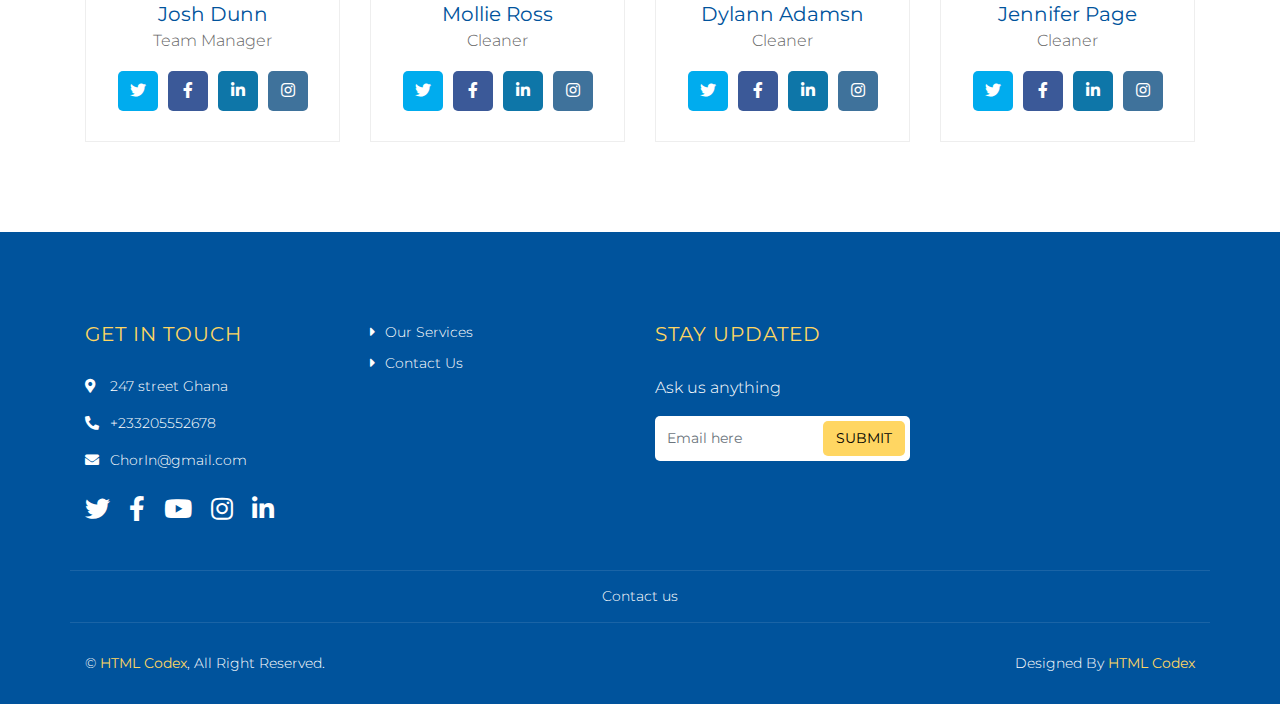
==== commit 047d1fdf: "Update about.html" ====
--- a/about.html
+++ b/about.html
@@ -106,7 +106,7 @@
                         </div>
                         <div class="col-lg-7 col-md-6">
                             <div class="about-text">
-                                <h2><span>10</span> Years Experience</h2>
+                                <!--<h2><span>10</span> Years Experience</h2>-->
                                 <p>
                                     We are a group dedicated to bringing you home or office the glow it needs. We are commited to our customers as we go by the mantra "The customer is the King" and should be treated as such. 
                                 </p>
